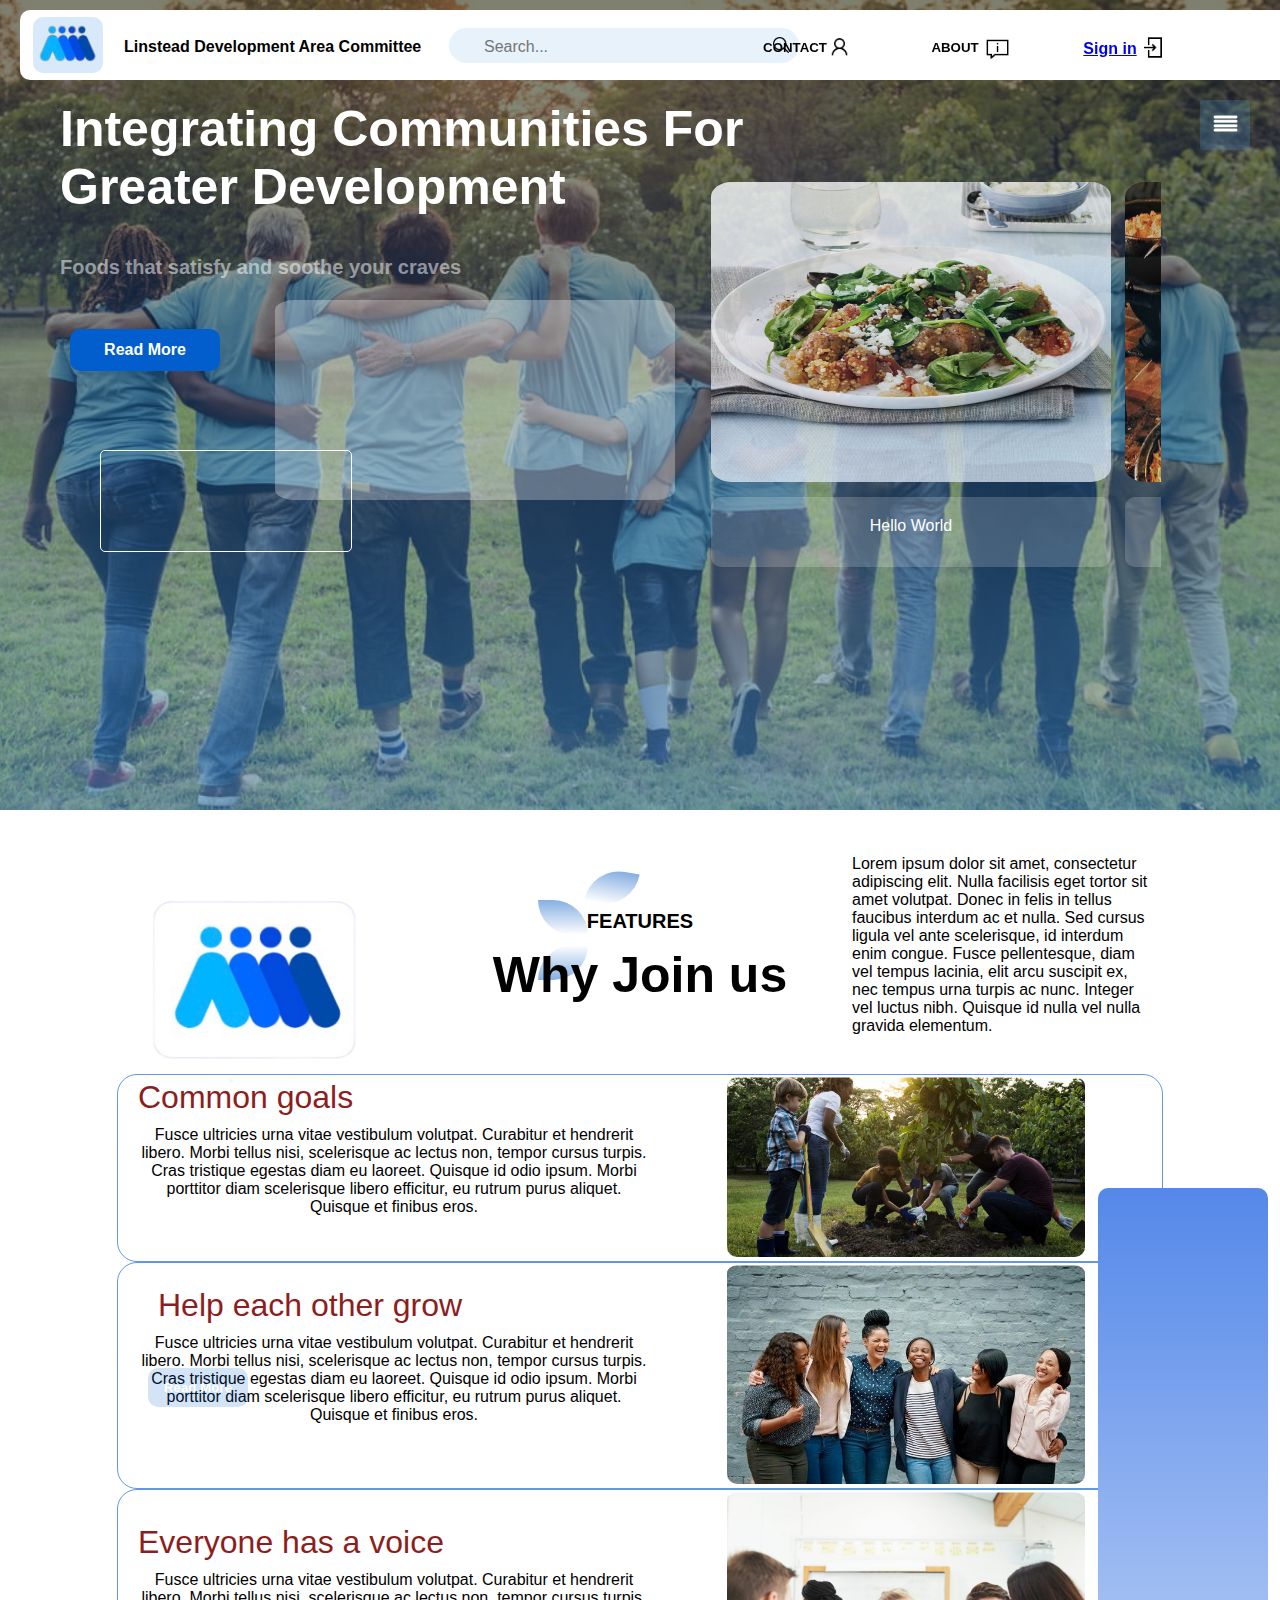
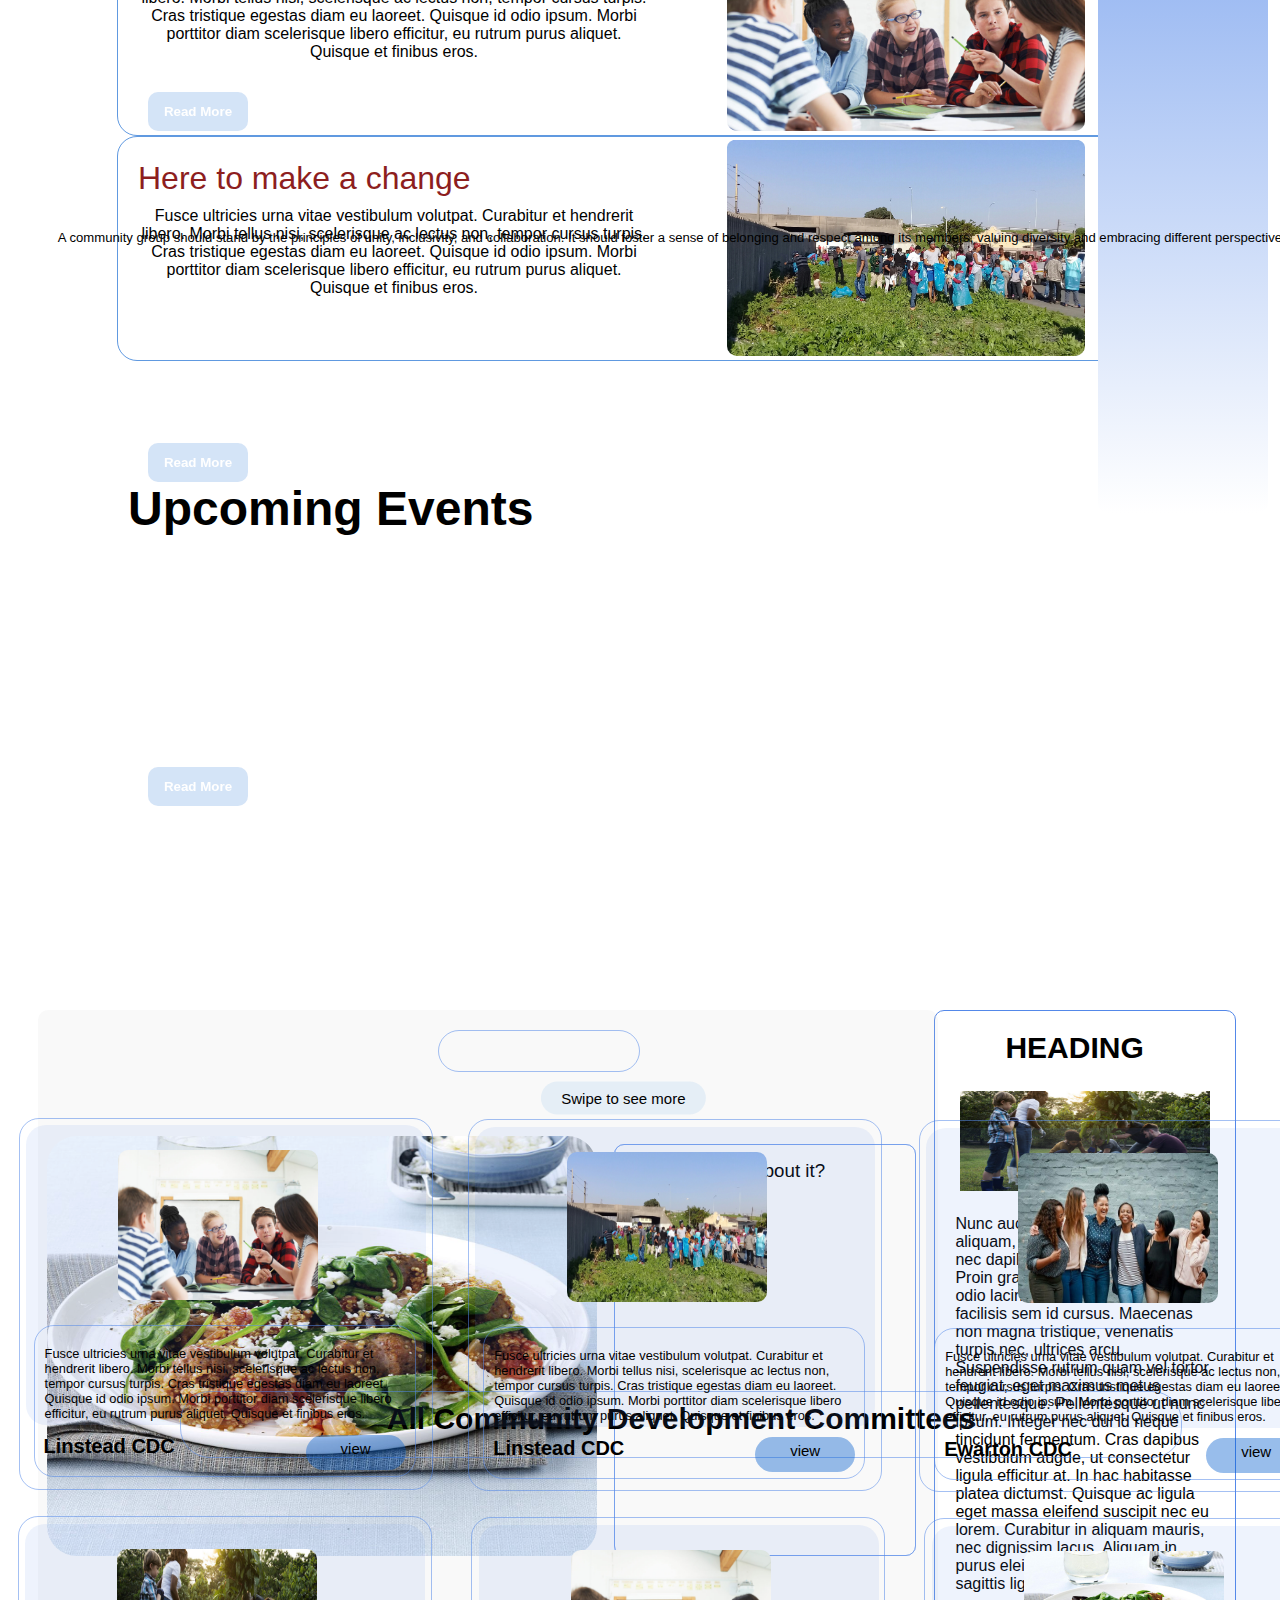
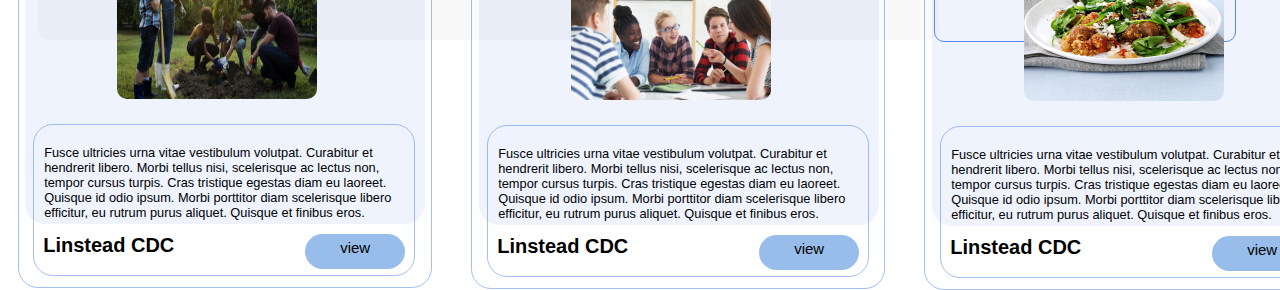
==== LDAC.html @ 2015dbd1 "Add files via upload" ====
<!DOCTYPE html>
<html>
<head>

    <title> Linstead Development Area Committee </title>
    <link rel = "stylesheet" href="LDAC.css">
    <meta name = "viewport" content="width = device-width, initial-scale=1">
    <link rel="stylesheet" href="styles.css">
    <link rel="icon" href="images/photo-output (10).PNG" type="image/png">

  
</head>

<!------------------------------------------------------->

<body>

    <section id ="banner">
        <div class = "banner-box">
            <div class="horizontal-scroll">
                <img src="images/exps138239_THHC2238742B09_20_7b_WEB.jpg" alt="Image 1">
                <img src="images/MexicanRoutes-Gastronomy-005.jpg" alt="Image 2">
                <img src="images/pie.jpg" alt="Image 3">
                <div class = "scroll-box"> <p>Hello World </p></div>
                <div class = "scroll-box1"> <p>Hello World </p></div>
                <div class = "scroll-box2"> <p>Hello World</p></div>
              </div>
              </div>
        <div class="taskbar"><p></p>
        <img src="images/photo-output (10).PNG" class="logo">

        <div class="search"><p>  
            <input type="text" id="search-bar" placeholder="Search...">
            <button type="submit" id="search-button">
            <img src="images/icons8-search-30.png" alt="search-icon">
            </button>
        </p>
        </div>
        
        <div class="logo-text"><p><b>Linstead Development Area Committee</b></p></div>

        <div id="top">
            <h5><b> CONTACT </b></h5>
            <img src="images/3.PNG" class="contact-icon">
        </div>
        <div id="top1">
            <h5><b> ABOUT </b></h5>
            <img src="images/1 (1).PNG" class="about-icon">
        </div>
        <div id="top2">
            <a href="#"><span></span><b>Sign in</b></a>
            <img src="images/2.PNG" class="Sign-in-icon">
        </div>
        </div>
        
        

        <div class="banner-text">
            <h4><b>Integrating Communities For Greater Development</b></h4>
            <!-----<h2><p> </p></h2>----(blue circle, just commenting in case I need it back)--->
            <h1>Foods that satisfy and soothe your craves</h1>
            <div class="banner-btn">
                <a href="#"><span></span><b>Read More</b></a>
            </div>
           
        </div>
        

    </section>

    <div class="banner-sqr"><p> </p></div>
    <div class="banner-sqr2"><p>  </p></div>
    
    <div id="SideNav">

        <nav>
            <ul>
                <li><a href="#"> HOME</a></li>
                <li><a href="#"> FEATURES</a></li>
                <li><a href="#"> SERVICES</a></li>
                <li><a href="#"> MEET US</a></li>
            </ul>
        </nav>
    </div>
    <div id = "menubtn">
        <img src="images/photo-output (3).PNG" id="menu">
    </div>


    <script>
        var menubtn=document.getElementById("menubtn")
        var SideNav=document.getElementById("SideNav")
        var menu=document.getElementById("menu")
        SideNav.style.right ="-250px";
    menubtn.onclick = function(){
        if(SideNav.style.right =="-250px"){
            SideNav.style.right = "0";
            menu.src="images/x1.PNG";
        }
        else{
            SideNav.style.right = "-250px";
            menu.src="images/photo-output (3).PNG";
        }
    }
    </script>

   <!-----scroll timer-->
    <script>
        const horizontalscroll = document.querySelector('.horizontal-scroll');

    function scrollHorizontally() {
     horizontalscroll.scrollLeft += horizontalscroll.offsetWidth;
    }

    setInterval(scrollHorizontally, 5000);
    </script>


     <!---features-->
     <section id ="feature">
        <div class="title-text">
        <p> FEATURES </p>
        <h1> Why Join us </h1>
        </div>
        <div class = "feature-box">
            <div class="features">
                <h1>Common goals</h1>
                <div class = "features-desc">
                    <div class = "feature-icon">
                        <i class="fa fa-shield" aria-hidden="true"></i>
                    </div>
                    <div class = "feature-text"></div>
                    <p>Fusce ultricies urna vitae vestibulum volutpat. Curabitur et hendrerit libero. Morbi tellus nisi, scelerisque ac lectus non, tempor cursus turpis. Cras tristique egestas diam eu laoreet. Quisque id odio ipsum. Morbi porttitor diam scelerisque libero efficitur, eu rutrum purus aliquet. Quisque et finibus eros.</p>
                    
                </div>
            </div>
            <div class="features-img">
                <img src="images/goals.PNG">
            </div>
            <div class="feature-btn">
                <a href="#"><b>Read More</b></a>
            </div>
        </div>
        

        <div class = "feature-box1">
            <div class="features1">
                <h1>Help each other grow</h1>
                <div class = "features-desc1">
                    <div class = "feature-icon1">
                        <i class="fa fa-shield1" aria-hidden="true"></i>
                    </div>
                    <div class = "feature-text"></div>
                    <p>Fusce ultricies urna vitae vestibulum volutpat. Curabitur et hendrerit libero. Morbi tellus nisi, scelerisque ac lectus non, tempor cursus turpis. Cras tristique egestas diam eu laoreet. Quisque id odio ipsum. Morbi porttitor diam scelerisque libero efficitur, eu rutrum purus aliquet. Quisque et finibus eros.</p>
                </div>
            </div>
            
            <div class="features-img1">
                <img src="images/grow.PNG">
            </div>
            <div class="feature-btn1">
                <a href="#"><b>Read More</b></a>
            </div>
        </div>

        <div class = "feature-box2">
            <div class="features2">
                <h1>Everyone has a voice</h1>
                <div class = "features-desc2">
                    <div class = "feature-icon2">
                        <i class="fa fa-shield2" aria-hidden="true"></i>
                    </div>
                    <div class = "feature-text2"></div>
                    <p>Fusce ultricies urna vitae vestibulum volutpat. Curabitur et hendrerit libero. Morbi tellus nisi, scelerisque ac lectus non, tempor cursus turpis. Cras tristique egestas diam eu laoreet. Quisque id odio ipsum. Morbi porttitor diam scelerisque libero efficitur, eu rutrum purus aliquet. Quisque et finibus eros.</p>
                </div>
            </div>
            
            <div class="features-img2">
                <img src="images/voice.PNG">
            </div>
            <div class="feature-btn2">
                <a href="#"><b>Read More</b></a>
            </div>
        </div>

        <div class = "feature-box3">
            <div class="features3">
                <h1>Here to make a change</h1>
                <div class = "features-desc3">
                    <div class = "feature-icon3">
                        <i class="fa fa-shield3" aria-hidden="true"></i>
                    </div>
                    <div class = "feature-text3"></div>
                    <p>Fusce ultricies urna vitae vestibulum volutpat. Curabitur et hendrerit libero. Morbi tellus nisi, scelerisque ac lectus non, tempor cursus turpis. Cras tristique egestas diam eu laoreet. Quisque id odio ipsum. Morbi porttitor diam scelerisque libero efficitur, eu rutrum purus aliquet. Quisque et finibus eros.</p>
                </div>
            </div>
            
            <div class="features-img3">
                <img src="images/change.PNG">
            </div>
            <div class="feature-btn3">
                <a href="#"><b>Read More</b></a>
            </div>
        </div>
        </section>

        <div class="line1"> <p>  </p>
            <img src="images/photo-output (9).PNG">
        </div>
        <div class="line2"> <p> Lorem ipsum dolor sit amet, consectetur adipiscing elit. Nulla facilisis eget tortor sit amet volutpat. Donec in felis in tellus faucibus interdum ac et nulla. Sed cursus ligula vel ante scelerisque, id interdum enim congue. Fusce pellentesque, diam vel tempus lacinia, elit arcu suscipit ex, nec tempus urna turpis ac nunc. Integer vel luctus nibh. Quisque id nulla vel nulla gravida elementum.  </p></div>
        <div class="square1"> <p>  </p></div>
        <div class="square2"> <p>  </p></div>


        <!-----red stroke-->
        <section id ="feature stroke">
            <div class="stroke">
                <p>  </p>
            </div>
        </section>

        <div class = "randomtext"><p><h6>A community group should stand by the principles of unity, inclusivity, and collaboration. It should foster a sense of belonging and respect among its members, valuing diversity and embracing different perspectives.</h6></p></div>

        <div class="upEvents"><p><b>Upcoming Events</b></p></div>

        <section id= "event">
            <div class = "Events-textbox">
                <b> HEADING </b>
                <img src="images/goals.PNG" alt="goals">
                <p> Nunc auctor, mauris ut cursus aliquam, risus odio eleifend tortor, nec dapibus lorem neque a dolor. Proin gravida mi elit, ac scelerisque odio lacinia nec. Phasellus efficitur facilisis sem id cursus. Maecenas non magna tristique, venenatis turpis nec, ultrices arcu. Suspendisse rutrum quam vel tortor feugiat, eget maximus metus pellentesque. Pellentesque ut nunc ipsum. Integer nec dui id neque tincidunt fermentum. Cras dapibus vestibulum augue, ut consectetur ligula efficitur at. In hac habitasse platea dictumst. Quisque ac ligula eget massa eleifend suscipit nec eu lorem. Curabitur in aliquam mauris, nec dignissim lacus. Aliquam in purus eleifend, ullamcorper velit id, sagittis ligula </p>
            </div>
        <div class = "Events-box">
            <div class="swipe">Swipe to see more</div>
            <div class = "oval"><p> </p></div>
            <div class="Events-horizontal-scroll">
                <img src="images/exps138239_THHC2238742B09_20_7b_WEB.jpg" alt="Image 1">
                <button class="overlay-button">Button</button>
                <button class="Jerk"><h3>LINSTEAD ACKEE AND JERK FESTIVAL</h3></button>
                <img src="images/MexicanRoutes-Gastronomy-005.jpg" alt="Image 2">
                <button class="overlay-button1">Button</button>
                <button class="Jerk1"><h3>LINSTEAD ACKEE AND JERK FESTIVAL</h3></button>
                <img src="images/pie.jpg" alt="Image 3">
                <button class="overlay-button2">Button</button>
                <button class="Jerk2"><h3>LINSTEAD ACKEE AND JERK FESTIVAL</h3></button>
                <div class = "Escroll-box"> <p> A community group should stand by the principles of unity, inclusivity, and collaboration. It should foster a sense of belonging and respect among its members, valuing diversity and embracing different perspectives. </p></div>
                <div class = "Escroll-box"> <h3> What about it? </h3></div>
                <div class = "Escroll-box1"> <p>Nunc auctor, mauris ut cursus aliquam, risus odio eleifend tortor, nec dapibus lorem neque a dolor. Proin gravida mi elit, ac scelerisque odio lacinia nec. Phasellus efficitur facilisis sem id cursus. Maecenas non magna tristique, venenatis turpis nec, ultrices arcu. Suspendisse rutrum quam vel tortor feugiat, eget maximus metus pellentesque. Pellentesque ut nunc ipsum. Integer nec dui id neque tincidunt fermentum. Cras dapibus vestibulum augue, ut consectetur ligula efficitur at. In hac habitasse platea dictumst. Quisque ac ligula eget massa eleifend suscipit nec eu lorem. Curabitur in aliquam mauris, nec dignissim lacus. Aliquam in purus eleifend, ullamcorper velit id, sagittis ligula </p></div>
                <div class = "Escroll-box1"> <h3> What about it? </h3></div>
                <div class = "Escroll-box2"> <p>Nunc auctor, mauris ut cursus aliquam, risus odio eleifend tortor, nec dapibus lorem neque a dolor. Proin gravida mi elit, ac scelerisque odio lacinia nec. Phasellus efficitur facilisis sem id cursus. Maecenas non magna tristique, venenatis turpis nec, ultrices arcu. Suspendisse rutrum quam vel tortor feugiat, eget maximus metus pellentesque. Pellentesque ut nunc ipsum. Integer nec dui id neque tincidunt fermentum. Cras dapibus vestibulum augue, ut consectetur ligula efficitur at. In hac habitasse platea dictumst. Quisque ac ligula eget massa eleifend suscipit nec eu lorem. Curabitur in aliquam mauris, nec dignissim lacus. Aliquam in purus eleifend, ullamcorper velit id, sagittis ligula</p></div>
                <div class = "Escroll-box2"> <h3> What about it? </h3></div>
                
               
              </div>
            </div>
            </section>

            <!-----scroll timer-->
    <script>
        const Eventhorizontalscroll = document.querySelector('.Events-horizontal-scroll');

    function scrollHorizontally() {
     Eventhorizontalscroll.scrollLeft += Eventhorizontalscroll.offsetWidth;
    }

    setInterval(scrollHorizontally, 10000);
    </script>


     <section id="CDCs">
        <div class = "cdc"><p><b>All Community Development Committees</b></p></div>
        <div class = "cdc1"><p></p>
            <div class = "cdc1sqr"><p>Fusce ultricies urna vitae vestibulum volutpat. Curabitur et hendrerit libero. Morbi tellus nisi, scelerisque ac lectus non, tempor cursus turpis. Cras tristique egestas diam eu laoreet. Quisque id odio ipsum. Morbi porttitor diam scelerisque libero efficitur, eu rutrum purus aliquet. Quisque et finibus eros.</p></div>
            <div class = "cdc1sqr2"><p> Linstead CDC</p></div>
            <div class = "cdc1sqr3"><p> view</p></div>
            <img src="images/voice.PNG">
        </div>
        <div class = "cdc11"><p></p>
        <div class = "cdc2"><p> </p>
            <div class = "cdc2sqr"><p>Fusce ultricies urna vitae vestibulum volutpat. Curabitur et hendrerit libero. Morbi tellus nisi, scelerisque ac lectus non, tempor cursus turpis. Cras tristique egestas diam eu laoreet. Quisque id odio ipsum. Morbi porttitor diam scelerisque libero efficitur, eu rutrum purus aliquet. Quisque et finibus eros.</p></div>
            <div class = "cdc2sqr2"><p> Linstead CDC</p></div>
            <div class = "cdc2sqr3"><p> view</p></div>
            <img src="images/change.PNG"></div>
        <div class = "cdc22"><p></p>
        <div class = "cdc3"><p> </p>
            <div class = "cdc3sqr"><p>Fusce ultricies urna vitae vestibulum volutpat. Curabitur et hendrerit libero. Morbi tellus nisi, scelerisque ac lectus non, tempor cursus turpis. Cras tristique egestas diam eu laoreet. Quisque id odio ipsum. Morbi porttitor diam scelerisque libero efficitur, eu rutrum purus aliquet. Quisque et finibus eros.</p></div>
            <div class = "cdc3sqr2"><p> Ewarton CDC</p></div>
            <div class = "cdc3sqr3"><p> view</p></div>
            <img src="images/grow.PNG"></div>
        <div class = "cdc33"><p></p>
        <div class = "cdc4"><p> </p>
            <div class = "cdc4sqr"><p>Fusce ultricies urna vitae vestibulum volutpat. Curabitur et hendrerit libero. Morbi tellus nisi, scelerisque ac lectus non, tempor cursus turpis. Cras tristique egestas diam eu laoreet. Quisque id odio ipsum. Morbi porttitor diam scelerisque libero efficitur, eu rutrum purus aliquet. Quisque et finibus eros.</p></div>
            <div class = "cdc4sqr2"><p> Linstead CDC</p></div>
            <div class = "cdc4sqr3"><p> view</p></div>
            <img src="images/goals.PNG"></div>
        <div class = "cdc44"><p></p>
        <div class = "cdc5"><p> </p>
            <div class = "cdc5sqr"><p>Fusce ultricies urna vitae vestibulum volutpat. Curabitur et hendrerit libero. Morbi tellus nisi, scelerisque ac lectus non, tempor cursus turpis. Cras tristique egestas diam eu laoreet. Quisque id odio ipsum. Morbi porttitor diam scelerisque libero efficitur, eu rutrum purus aliquet. Quisque et finibus eros.</p></div>
            <div class = "cdc5sqr2"><p> Linstead CDC</p></div>
            <div class = "cdc5sqr3"><p> view</p></div>
            <img src="images/voice.PNG"></div>
        <div class = "cdc55"><p></p>
        <div class = "cdc6"><p> </p>
            <div class = "cdc6sqr"><p>Fusce ultricies urna vitae vestibulum volutpat. Curabitur et hendrerit libero. Morbi tellus nisi, scelerisque ac lectus non, tempor cursus turpis. Cras tristique egestas diam eu laoreet. Quisque id odio ipsum. Morbi porttitor diam scelerisque libero efficitur, eu rutrum purus aliquet. Quisque et finibus eros.</p></div>
            <div class = "cdc6sqr2"><p> Linstead CDC</p></div>
            <div class = "cdc6sqr3"><p> view</p></div>
            <img src="images/exps138239_THHC2238742B09_20_7b_WEB.jpg"></div>
        <div class = "cdc66"><p></p>

     </section>
</body>
</html>
---- LDAC.css ----
*{
    margin: 0;
    padding: 0;
    font-family: 'Poppins', sans-serif;
}
#banner{
    background: linear-gradient(rgba(0,0,0,0.5),#3591ce7b),url(images/photo1.PNG);
    background-size: cover;
    background-position: center;
    height: 90vh;
}
.banner-box{
    width: 450px;
    height: 470px;
    top: 15%;
    right: 10%;
    position: absolute;
    border-radius: 10%;
}

.horizontal-scroll {
    overflow-x: auto;
    white-space: nowrap;
    width: 450px;
    height: 450px;
    top: 10%;
    left: 2%;
    position: absolute;
  }
  .horizontal-scroll::-webkit-scrollbar{
    display: none; /* For Chrome, Safari, and Opera */
  }
  
.horizontal-scroll img {
    display: inline-block;
    width: 400px; /* Adjust the width of the photos as needed */
    height: 300px;
    filter: grayscale(20%);
    opacity: 0.8; /* Adjust the value between 0 and 1 */
    border-radius: 5%;
    margin-right: 10px; /* Adjust the margin between photos as needed */
  }
  
.scroll-box{
    width: 400px;
    height: 70px;
    background-color: #ffffff2f;
    top:70%;
    left: 0%;
    position: absolute;
    border-radius: 10px;
}
.scroll-box p{
    color: #fff;
    text-align: center;
    padding-top: 5%;
}
.scroll-box1{
    width: 400px;
    height: 70px;
    background-color: #ffffff2f;
    top: 70%;
    left: 92%;
    position: absolute;
    border-radius: 10px;
}
.scroll-box1 p{
    color: #fff;
    text-align: center;
    padding-top: 5%;
}
.scroll-box2{
    width: 400px;
    height: 70px;
    background-color: #ffffff2f;
    top: 70%;
    left: 184%;
    position: absolute;
    border-radius: 10px;

}
.scroll-box2 p{
    color: #fff;
    text-align: center;
    padding-top: 5%;
}


.banner-text h4{
 font-size: 50px;
 text-align: left;
 color: #fff;
 padding-top: 100px;
 padding-right: 500px;
 padding-left: 60px;
 font-family: 'Fjalla One';
}
.banner-text h2{
    background-color: #357ace68;
    width: 200px;
    height: 150px;
    top: 10%;
    left: 35%;
    border-radius: 50%;
    position: fixed;
}
.banner-text h1{
  font-size: 20px;
  font-style: normal;
  color: hsla(0, 0%, 100%, 0.503);
  padding-right: 400px;
  padding-left: 60px;
  padding-top: 40px;
}
.banner-btn{
    padding-top: 50px ;
    padding-left: 60px;
}
.banner-btn a{
    width: 150px;
    text-decoration: none ;
    display: inline-block;
    margin: 0 10px;
    padding: 12px 0;
    color: #fff;
    position: relative;
    z-index: 1;
    transition: color o.5s;
    text-align: center;
    background-color: #025dcd;
    border-radius: 10px;
}
.banner-btn a span{
    width: 0;
    height: 100%;
    position: absolute;
    top:0;
    left: 0;
    background: #fff;
    z-index: -1;
    transition: 0.5s;
    border-radius: 10px;
}
.banner-btn a:hover span{
    width: 100%;
}
.banner-btn a:hover{
    color:#357ace ;
}
.banner-sqr p{
    width: 400px;
    height: 200px;
    background-color: #ffffff4c;
    top: 300px;
    position:absolute;
    left: 275px;
    border-radius: 5%;
}
.banner-sqr2 p{
    width: 250px;
    height: 100px;
    top: 450px;
    position:absolute;
    left: 100px;
    border-radius: 5px;
    background-color: #4ea0e400;
    border: 1px solid rgb(30, 26, 26);
    border-color: #fff;
}

.taskbar{
    width: 1300px;
    height: 70px;
    text-align: center;
    position: fixed;
    top: 0px;
    background-color: #ffffff;
    border-radius:10px;
    z-index: 3;
    left: 20px;
    top: 10px;
}
.logo{
    background-color:#4ea1e438;
    border-radius: 10px;
    width:70px;
    position: absolute;
    top:10%;
    left:1%;
}
.logo-text p{
    color: lack;
    position: absolute;
    top:40%;
    left:8%;
}
.search{
    background-color:#4ea0e422;
    border-radius: 30px;
    width:350px;
    height: 35px;
    position: absolute;
    top:25%;
    left:33%;
}

#search-bar {
    width: 80%;
    height: 100%;
    padding: 10px;
    border: none;
    outline: none;
    background: transparent;
    font-size: 16px;
  }
  #search-button {
    position: absolute;
    top: 0;
    right: 0;
    width: 40px;
    height: 100%;
    padding: 0;
    border: none;
    background: transparent;
    cursor: pointer;
  }
  #search-button img {

    display: block;
    position: absolute;
    padding-left: 30%;
    width: 20px;
    height: 20px;
    top: 20%;
  }
#top{
    width: 70px;
    height: 20px;
    text-align: center;
    position: fixed;
    right: 450px;
    top: 40px;
    color: black;
    border-radius: 3px;
    z-index: 3;
    cursor: pointer;
}
.contact-icon{
    position: fixed;
    right:428px;
    top: 35px;
    width: 25px;
    height: 25px;
}
#top1{
    width: 50px;
    height: 20px;
    text-align: center;
    position: fixed;
    right: 300px;
    top: 40px;
    color: black;
    border-radius: 3px;
    z-index: 3;
    cursor: pointer;
}
.about-icon{
    position: fixed;
    right:270px;
    top: 35px;
    width: 25px;
    height: 25px;
}
#top2{
    width: 80px;
    height: 25px;
    text-align: center;
    position: fixed;
    right: 130px;
    top: 40px;
    z-index: 3;
    cursor: pointer;
    color: black;
}
.Sign-in-icon{
    position: fixed;
    right:115px;
    top: 35px;
    width: 25px;
    height: 25px;
}
#SideNav{
    width: 120px;
    height: 100vh;
    position: fixed;
    right: -250px;
    top: 0;
    background: #357ace9a;
    z-index: 2;
    transition: 0.5s;
    text-align: left;
    border-radius: 10px;
}
nav ul{
    padding-top: 120px;
}

nav ul li{
    
    list-style: none;
    margin: 50px 20px;
    
}
nav ul li a{
    text-decoration: none;
    color: #fff;
    
}
#menubtn{
    width: 50px;
    height: 50px;
    background: #4ea1e438;
    text-align: center;
    position: fixed;
    right: 30px;
    top: 100px;
    border-radius: 3px;
    z-index: 3;
    cursor: pointer;
}
#menubtn img{
    width: 25px;
    margin-top: 15px;
}


/*--features--*/

.line1 img{
    width: 250px;
    height: 200px;
    position: absolute;
    left: 10%;
    top: 98%;
    border-radius: 10px;
}
.line2{
    width: 300px;
    height: 200px;
    position: absolute;
    right: 10%;
    top: 95%;
    border-radius: 10px;
}
.square1{
    width: 50px;
    height: 35px;
    position: absolute;
    left: 42%;
    top: 100%;
    border-top-left-radius: 35px;
    border-bottom-right-radius: 35px;
    content: '';
    background: linear-gradient(#357ace9a,#fff);
    z-index: -1;
    transform: rotate(10deg);
    transform: scaleX(-1);
}
.square2{
    width: 50px;
    height: 35px;
    position: absolute;
    left: 42%;
    top: 105%;
    border-top-right-radius: 35px;
    border-bottom-left-radius: 35px;
    content: '';
    background: linear-gradient(#357ace9a,#fff);
    z-index: -1;
    transform: rotate(10deg);
    transform: scaleY(-1);
}
#feature{
    width:100%;
    padding: 100px 0;
}
.title-text{
    text-align: center;
    padding-bottom: 70px;
}
.title-text p{
        margin: auto;
        font-size: 20px;
        color: black;
        font-weight: bold;
        position:relative;
        z-index: 1;
        display: inline-block;
}
.title-text p::after{
    content: '';
    width: 50px;
    height: 35px;
    background: linear-gradient(#357ace9a,#fff);
    position: absolute;
    top: -40px;
    left: 0;
    z-index: -1;
    transform: rotate(10deg);
    border-top-left-radius: 35px;
    border-bottom-right-radius: 35px;
}

.title-text h1{
    font-size: 50px;
    padding-top: 1%;
}
.feature-box{
    width: 80%;
    margin: auto;
    display: flex;
    flex-wrap: wrap;
    align-items: center;
    text-align: center;
    border: 1px solid black;
    border-color: #025dcda0;
    border-radius: 20px;
    padding-left: 20px;
}
.features{
    flex-basis: 50%;
}
.features-img{
    flex-basis: 50%;
    margin: auto;
}
.features-img img{
    width: 70%;
    border-radius: 10px;
    padding-top: 0.5%;
}
.features h1{
    text-align: left;
    margin-bottom: 10px;
    font-weight: 100;
    color:#8d1e1e;
}
.features-desc{
    display: flex;
    align-items: center;
    margin-bottom: 40px;
}
.feature-btn{
    position: absolute;
    padding-left: 00px;
    top: 152%;
}

.feature-btn a{
    width: 100px;
    text-decoration: none ;
    font-size: smaller;
    display: inline-block;
    margin: 0 10px;
    padding: 12px 0;
    color: #fff;
    position: relative;
    z-index: 1;
    transition: color o.5s;
    text-align: center;
    background-color: #025dcdac;
    opacity: 0.25;
    transition: opacity 1s ease;
    border-radius: 10px;
}
.feature-box:hover .feature-btn a {
    opacity: 1;
  }
.feature-btn1{
    position: absolute;
    padding-left: 00px;
    top: 188%;
}
.feature-btn1 a{
    width: 100px;
    text-decoration: none ;
    font-size: smaller;
    display: inline-block;
    margin: 0 10px;
    padding: 12px 0;
    color: #fff;
    position: relative;
    z-index: 1;
    transition: color o.5s;
    opacity: 0.25;
    transition: opacity 1s ease;
    text-align: center;
    background-color: #025dcdac;
    border-radius: 10px;
}
.feature-box1:hover .feature-btn1 a {
    opacity: 1;
  }
.feature-btn2{
    position: absolute;
    padding-left: 00px;
    top: 227%;
}

.feature-btn2 a{
    width: 100px;
    text-decoration: none ;
    font-size: smaller;
    display: inline-block;
    margin: 0 10px;
    padding: 12px 0;
    color: #fff;
    position: relative;
    z-index: 1;
    transition: color o.5s;
    text-align: center;
    opacity: 0.25;
    transition: opacity 1s ease;
    background-color: #025dcdac;
    border-radius: 10px;
}
.feature-box2:hover .feature-btn2 a {
    opacity: 1;
  }
.feature-btn3{
    position: absolute;
    padding-left: 00px;
    top: 263%;
}

.feature-btn3 a{
    width: 100px;
    text-decoration: none ;
    font-size: smaller;
    display: inline-block;
    margin: 0 10px;
    padding: 12px 0;
    color: #fff;
    position: relative;
    z-index: 1;
    transition: color o.5s;
    text-align: center;
    opacity: 0.25;
    transition: opacity 1s ease;
    background-color: #025dcdac;
    border-radius: 10px;
}
.feature-box3:hover .feature-btn3 a {
    opacity: 1;
  }

.feature-box1{
    width: 80%;
    margin: auto;
    display: flex;
    flex-wrap: wrap;
    align-items: center;
    text-align: center;
    border: 1px solid black;
    border-color: #025dcda0;
    border-radius: 20px;
    padding-left: 20px;
}
.features1{
    flex-basis: 50%;
}
.features-img1{
    flex-basis: 50%;
    margin: auto;
    top: 10%;
}
.features-img1 img{
    width: 70%;
    border-radius: 10px;
    padding-top: 0.5%;
}
.features1 h1{
    text-align: left;
    margin-bottom: 10px;
    padding-left: 20px;
    font-weight: 100;
    color:#8d1e1e;
}
.features-desc1{
    display: flex;
    align-items: center;
    margin-bottom: 40px;
}


.feature-box2{
    width: 80%;
    margin: auto;
    display: flex;
    flex-wrap: wrap;
    align-items: center;
    text-align: center;
    border: 1px solid black;
    border-color: #025dcda0;
    border-radius: 20px;
    padding-left: 20px;
}
.features2{
    flex-basis: 50%;
}
.features-img2{
    flex-basis: 50%;
    margin: auto;
}
.features-img2 img{
    width: 70%;
    border-radius: 10px;
    padding-top: 0.5%;
}
.features2 h1{
    text-align: left;
    margin-bottom: 10px;
    font-weight: 100;
    color:#8d1e1e;
}
.features-desc2{
    display: flex;
    align-items: center;
    margin-bottom: 40px;
}


.feature-box3{
    width: 80%;
    margin: auto;
    display: flex;
    flex-wrap: wrap;
    align-items: center;
    text-align: center;
    border: 1px solid black;
    border-color: #025dcda0;
    border-radius: 20px;
    padding-left: 20px;
}
.features3{
    flex-basis: 50%;
}
.features-img3{
    flex-basis: 50%;
    margin: auto;
}
.features-img3 img{
    width: 70%;
    border-radius: 10px;
    padding-top: 0.5%;
}
.features3 h1{
    text-align: left;
    margin-bottom: 10px;
    font-weight: 100;
    color:#8d1e1e;
}
.features-desc3{
    display: flex;
    align-items: center;
    margin-bottom: 40px;
}
/*-------stroke----*/

.stroke p{
width: 170px;
height: 925px;
left: 85.8%;
background: linear-gradient(#5488e9,#ffffff);
position: absolute;
top: 132%;
border-radius: 10px;
}

.randomtext h6{
    width: 1250px;
    height: 15px;
    left: 50px;
    top: 1830px;
    color: rgb(0, 0, 0);
    text-align: center ;
    border-radius: 30px;
    font-weight: lighter;
    position:absolute;
    font-size: 82%;

}

/* upcoming events */

.upEvents p{
left: 10%;
position: absolute;
font-size: 300%;
padding-top: 20px;
z-index: 2;
}

#event{
    background-size: cover;
    background-position: center;
    height: 90vh;
}

.Events-box{
    width: 900px;
    height: 630px;
    top: 290%;
    left: 3%;
    position: absolute;
    border-radius: 10px;
    background-color: #cecece21;

}

.Events-textbox{
    width: 300px;
    height: 630px;
    top: 290%;
    left: 73%;
    position: absolute;
    border-radius: 10px;
    border: 1px solid black;
    border-color: #5488e9;
}
.Events-textbox b{
    font-size: 30px;
    padding-left: 70px;
    top: 20px;
    position: absolute;
}
.Events-textbox p{
    padding-left: 20px;
    padding-top: 20px;
    padding-right: 20px;
    text-align: left;
}
.Events-textbox img{
    width: 250px;
    height: 100px;
    padding-top: 80px;
    padding-left: 25px;
    padding-right: 25px;
    border-radius: 10px;
    display: inline-block;
}

.swipe{
    position: absolute;
    top: 14%;
    left: 65%;
    transform: translate(-50%, -50%);
    padding: 8px 20px;
    color: black;
    font-size: 15px;
    border-radius: 20px; 
    background-color: #4ea0e41d; 
}
.Jerk {
    position: absolute;
    top: 10%;
    left: 165px;
    transform: translate(-50%, -50%);
    padding: 10px 30px;
    color: black;
    font-weight: bolder;
    font-size: 12px;
    opacity: 0;
    transition: opacity 1s ease;
    border-radius: 20px;
    background-color: #5488e988;
    border-color: 1px solid black;
    border-color: #4ea0e468;
  }
  
  .Events-horizontal-scroll:hover .Jerk {
    opacity: 1;
    background-color: #025dcd00;
  }
.overlay-button {
    position: absolute;
    top: 90%;
    left: 50%;
    transform: translate(-50%, -50%);
    padding: 10px 20px;
    background-color: #5488e9dc;
    color: #fff;
    font-size: 16px;
    border: none;
    cursor: pointer;
    opacity: 0;
    transition: opacity 1s ease;
    border-radius: 10px;
  }
  
  .Events-horizontal-scroll:hover .overlay-button {
    opacity: 1;
  }
  .overlay-button1 {
    position: absolute;
    top: 90%;
    left: 1350px;
    transform: translate(-50%, -50%);
    padding: 10px 20px;
    background-color: #5488e9dc;
    color: #fff;
    font-size: 16px;
    border: none;
    cursor: pointer;
    opacity: 0.05;
    transition: opacity 0.2s ease;
    border-radius: 10px;
  }
  
  .Events-horizontal-scroll:hover .overlay-button1 {
    opacity: 1;
  }

  .Jerk1 {
    position: absolute;
    top: 10%;
    left: 1080px;
    transform: translate(-50%, -50%);
    padding: 10px 30px;
    color: black;
    font-weight: bolder;
    font-size: 12px;
    opacity: 0;
    transition: opacity 1s ease;
    border-radius: 20px;
    background-color: #5488e988;
    border-color: 1px solid black;
    border-color: #4ea0e468;
  }
  
  .Events-horizontal-scroll:hover .Jerk1 {
    opacity: 1;
    background-color: #025dcd00;
  }
  .overlay-button2 {
    position: absolute;
    top: 90%;
    left: 2250px;
    transform: translate(-50%, -50%);
    padding: 10px 20px;
    background-color: #5488e9dc;
    color: #fff;
    font-size: 16px;
    border: none;
    cursor: pointer;
    opacity: 0.05;
    transition: opacity 0.2s ease;
    border-radius: 10px;
  }
  
  .Events-horizontal-scroll:hover .overlay-button2 {
    opacity: 1;
  }
  .Jerk2 {
    position: absolute;
    top: 10%;
    left: 1950px;
    transform: translate(-50%, -50%);
    padding: 10px 30px;
    color: black;
    font-weight: bolder;
    font-size: 12px;
    opacity: 0;
    transition: opacity 1s ease;
    border-radius: 20px;
    background-color: #5488e988;
    border-color: 1px solid black;
    border-color: #4ea0e468;
  }
  
  .Events-horizontal-scroll:hover .Jerk2 {
    opacity: 1;
    background-color: #025dcd00;
  }

.Events-horizontal-scroll {
    overflow-x: auto;
    white-space:nowrap;
    width: 885px;
    height: 420px;
    top: 20%;
    left: 1%;
    position: absolute;
  }
  .Events-horizontal-scroll::-webkit-scrollbar{
    display: none; 
  }
  
.Events-horizontal-scroll img {
    display: inline-block;
    width: 550px; 
    height: 420px;
    filter: grayscale(20%);
    border-radius: 30px;
    margin-right: 330px; 
  }

.Escroll-box{
    width: 300px;
    height: 410px;
    top:2%;
    left: 64%;
    position: absolute;
    border-radius: 10px;
    background-color: #4ea0e400;
    border: 1px solid black;
    border-color: #5488e988;
}
.Escroll-box h3{
    color: black;
    text-align: center;
    padding-top: 5%;
    font-weight: lighter;
}
.Escroll-box p{
    color: black;
    text-align: left;
    font-size: 90%;
    padding-top: 15%;
    opacity: 0;
    transition: opacity 1s ease;
    padding-left: 10px;
    white-space: normal;
} 
.Events-horizontal-scroll:hover .Escroll-box p{
    opacity: 1;
  }
.Escroll-box1{
    width: 300px;
    height: 410px;
    left: 164%;
    top: 2%;
    position: absolute;
    border-radius: 10px;
    background-color: #4ea0e400;
    border: 1px solid black;
    border-color: #5488e988;
}
.Escroll-box1 h3{
    color: black;
    text-align: center;
    padding-top: 5%;
    font-weight: lighter;
}
.Escroll-box1 p{
    color: black;
    text-align: left;
    font-size: 90%;
    padding-top: 15%;
    opacity: 0;
    transition: opacity 1s ease;
    padding-left: 10px;
    white-space: normal;
}
.Events-horizontal-scroll:hover .Escroll-box1 p{
    opacity: 1;
  }
.Escroll-box2{
     width: 300px;
    height: 410px;
    top:2%;
    left: 264%;
    position: absolute;
    border-radius: 10px;
    background-color: #4ea0e400;
    border: 1px solid black;
    border-color: #5488e988;
}
.Escroll-box2 h3{
    color: black;
    text-align: center;
    padding-top: 5%;
    font-weight: lighter;
}
.Escroll-box2 p{
    color: black;
    text-align: left;
    font-size: 90%;
    padding-top: 15%;
    opacity: 0;
    transition: opacity 1s ease;
    padding-left: 10px;
    white-space: normal;
}
.Events-horizontal-scroll:hover .Escroll-box2 p{
    opacity: 1;
  }
.oval p{
    border-radius: 30px;
    width:200px;
    height: 40px;
    position: absolute;
   font-size: larger;
   left: 400px;
   top: 20px;
   background-color: #4ea0e400;
   border: 1px solid black;
   border-color: #5488e988;
}

/***********CDC***************/


.cdc{
    width: 1000px;
    height: 55px;
    left: 180px;
    top: 120px;
    padding-top: 10px;
    position: relative;
    text-align: center;
    border-radius: 30px;
    font-size: 30px;
    border: 1px solid black;
    border-color: #5488e988;
}
.cdc1{
    width: 400px;
    height: 300px;
    background-color: #5488e91a;
    left: 2%;
    top: 2725px;
    position: absolute;
    border-radius: 20px;
}
.cdc1sqr p{
    width: 360px;
    height: 130px;
    left: 2%;
    top: 200px;
    position: absolute;
    border-radius: 20px;
    border: 1px solid black;
    border-color: #5488e988;
    padding-left: 10px;
    text-align: left;
    padding-top: 20px;
    font-size: 80%;
    padding-right: 10px;
}
.cdc1sqr2 p{
    width: 200px;
    height: 20px;
    left: 2%;
    top: 310px;
    position: absolute;
    border-radius: 20px;
    padding-left: 10px;
    text-align: left;
    font-size: 80%;
    padding-right: 10px;
    font-weight: bolder;
    font-size: 20px;
}
.cdc1sqr3 p{
    width: 80px;
    height: 30px;
    left: 70%;
    top: 310px;
    position: absolute;
    border-radius: 20px;
    padding-left: 10px;
    text-align: left;
    font-size: 80%;
    padding-right: 10px;
    padding-top: 5px;
    font-size: 15px;
    background-color: #025dcd68;
    cursor: pointer;
    text-align: center;
}
.cdc11{
    width: 412px;
    height: 370px;
    left: 1.5%;
    top: 2718px;
    position: absolute;
    border-radius: 20px;
    border: 1px solid black;
    border-color: #5488e988;
}
.cdc1 img{
    width: 200px;
    height: 150px;
    left: 23%;
    top: 25px;
    position: absolute;
    border-radius: 10px;
    opacity: 1;
}

.cdc2{
    width: 400px;
    height: 300px;
    background-color: #5488e91a;
    left: 455px;
    top: 8px;
    position: absolute;
    border-radius: 20px;
}
.cdc2sqr p{
    width: 360px;
    height: 130px;
    left: 2%;
    top: 200px;
    position: absolute;
    border-radius: 20px;
    border: 1px solid black;
    padding-left: 10px;
    text-align: left;
    padding-top: 20px;
    font-size: 80%;
    padding-right: 10px;
    border-color: #5488e988;
}
.cdc2sqr2 p{
    width: 200px;
    height: 20px;
    left: 2%;
    top: 310px;
    position: absolute;
    border-radius: 20px;
    padding-left: 10px;
    text-align: left;
    font-size: 80%;
    padding-right: 10px;
    font-weight: bolder;
    font-size: 20px;
}
.cdc2sqr3 {
    width: 80px;
    height: 30px;
    left: 70%;
    top: 310px;
    position: absolute;
    border-radius: 20px;
    padding-left: 10px;
    text-align: left;
    font-size: 80%;
    padding-right: 10px;
    padding-top: 5px;
    font-size: 15px;
    background-color: #025dcd68;
    cursor: pointer;
    text-align: center;
}
.cdc22{
    width: 412px;
    height: 370px;
    left: 448px;
    top: 0px;
    position: absolute;
    border-radius: 20px;
    border: 1px solid black;
    border-color: #5488e988;
}
.cdc2 img{
    width: 200px;
    height: 150px;
    left: 23%;
    top: 25px;
    position: absolute;
    border-radius: 10px;
    opacity: 1;
}
.cdc3{
    width: 400px;
    height: 300px;
    background-color: #5488e91a;
    left: 457px;
    top: 8px;
    position: absolute;
    border-radius: 20px;
}
.cdc3sqr p{
    width: 360px;
    height: 130px;
    left: 2%;
    top: 200px;
    position: absolute;
    border-radius: 20px;
    border: 1px solid black;
    padding-left: 10px;
    text-align: left;
    padding-top: 20px;
    font-size: 80%;
    padding-right: 10px;
    border-color: #5488e988;
}
.cdc3sqr2 p{
    width: 200px;
    height: 20px;
    left: 2%;
    top: 310px;
    position: absolute;
    border-radius: 20px;
    padding-left: 10px;
    text-align: left;
    font-size: 80%;
    padding-right: 10px;
    font-weight: bolder;
    font-size: 20px;
}
.cdc3sqr3 p{
    width: 80px;
    height: 30px;
    left: 70%;
    top: 310px;
    position: absolute;
    border-radius: 20px;
    padding-left: 10px;
    text-align: left;
    font-size: 80%;
    padding-right: 10px;
    padding-top: 5px;
    font-size: 15px;
    background-color: #025dcd68;
    cursor: pointer;
    text-align: center;
}
.cdc33{
    width: 412px;
    height: 370px;
    left: 450px;
    top: 0px;
    position: absolute;
    border-radius: 20px;
    border: 1px solid black;
    border-color: #5488e988;
}
.cdc3 img{
    width: 200px;
    height: 150px;
    left: 23%;
    top: 25px;
    position: absolute;
    border-radius: 10px;
    opacity: 1;
}
.cdc4{
    width: 400px;
    height: 300px;
    background-color: #5488e91a;
    right: 907px;
    top: 403px;
    position: absolute;
    border-radius: 20px;
}
.cdc4sqr p{
    width: 360px;
    height: 130px;
    left: 2%;
    top: 200px;
    position: absolute;
    border-radius: 20px;
    border: 1px solid black;
    padding-left: 10px;
    text-align: left;
    padding-top: 20px;
    padding-right: 10px;
    font-size: 80%;
    border-color: #5488e988;
}
.cdc4sqr2 p{
    width: 200px;
    height: 20px;
    left: 2%;
    top: 310px;
    position: absolute;
    border-radius: 20px;
    padding-left: 10px;
    text-align: left;
    font-size: 80%;
    padding-right: 10px;
    font-weight: bolder;
    font-size: 20px;
}
.cdc4sqr3 p{
    width: 80px;
    height: 30px;
    left: 70%;
    top: 310px;
    position: absolute;
    border-radius: 20px;
    padding-left: 10px;
    text-align: left;
    font-size: 80%;
    padding-right: 10px;
    padding-top: 5px;
    font-size: 15px;
    background-color: #025dcd68;
    cursor: pointer;
    text-align: center;
}
.cdc44{
    width: 412px;
    height: 370px;
    right: 900px;
    top: 395px;
    position: absolute;
    border-radius: 20px;
    border: 1px solid black;
    border-color: #5488e988;
}
.cdc4 img{
    width: 200px;
    height: 150px;
    left: 23%;
    top: 25px;
    position: absolute;
    border-radius: 10px;
    opacity: 1;
}
.cdc5{
    width: 400px;
    height: 300px;
    background-color: #5488e91a;
    left: 460px;
    top: 8px;
    position: absolute;
    border-radius: 20px;
}
.cdc5sqr p{
    width: 360px;
    height: 130px;
    left: 2%;
    top: 200px;
    position: absolute;
    border-radius: 20px;
    border: 1px solid black;
    padding-left: 10px;
    text-align: left;
    padding-top: 20px;
    font-size: 80%;
    padding-right: 10px;
    border-color: #5488e988;
}
.cdc5sqr2 p{
    width: 200px;
    height: 20px;
    left: 2%;
    top: 310px;
    position: absolute;
    border-radius: 20px;
    padding-left: 10px;
    text-align: left;
    font-size: 80%;
    padding-right: 10px;
    font-weight: bolder;
    font-size: 20px;
}
.cdc5sqr3 p{
    width: 80px;
    height: 30px;
    left: 70%;
    top: 310px;
    position: absolute;
    border-radius: 20px;
    padding-left: 10px;
    text-align: left;
    font-size: 80%;
    padding-right: 10px;
    padding-top: 5px;
    font-size: 15px;
    background-color: #025dcd68;
    cursor: pointer;
    text-align: center;
}
.cdc55{
    width: 412px;
    height: 370px;
    left: 452px;
    top: 0px;
    position: absolute;
    border-radius: 20px;
    border: 1px solid black;
    border-color: #5488e988;
}
.cdc5 img{
    width: 200px;
    height: 150px;
    left: 23%;
    top: 25px;
    position: absolute;
    border-radius: 10px;
    opacity: 1;
}
.cdc6{
    width: 400px;
    height: 300px;
    background-color: #5488e91a;
    left: 460px;
    top: 8px;
    position: absolute;
    border-radius: 20px;
}
.cdc6sqr p{
    width: 360px;
    height: 130px;
    left: 2%;
    top: 200px;
    position: absolute;
    border-radius: 20px;
    border: 1px solid black;
    padding-left: 10px;
    padding-right: 10px;
    text-align: left;
    padding-top: 20px;
    font-size: 80%;
    border-color: #5488e988;
}
.cdc6sqr2 p{
    width: 200px;
    height: 20px;
    left: 2%;
    top: 310px;
    position: absolute;
    border-radius: 20px;
    padding-left: 10px;
    text-align: left;
    font-size: 80%;
    padding-right: 10px;
    font-weight: bolder;
    font-size: 20px;
}
.cdc6sqr3 p{
    width: 80px;
    height: 30px;
    left: 70%;
    top: 310px;
    position: absolute;
    border-radius: 20px;
    padding-left: 10px;
    text-align: left;
    font-size: 80%;
    padding-right: 10px;
    padding-top: 5px;
    font-size: 15px;
    background-color: #025dcd68;
    cursor: pointer;
    text-align: center;
}
.cdc66{
    width: 412px;
    height: 370px;
    left: 452px;
    top: 0px;
    position: absolute;
    border-radius: 20px;
    border: 1px solid black;
    border-color: #5488e988;
}
.cdc6 img{
    width: 200px;
    height: 150px;
    left: 23%;
    top: 25px;
    position: absolute;
    border-radius: 10px;
    opacity: 1;
}



@media screen and  (max-width: 770px){
    .banner-text h4{
       font-size: 44px;
       padding-left: 20px;
      }
      .banner-text h2{
        display: none;
    }
      .banner-text h1{
        font-size: 20px;
        font-style:normal;
        padding-right: 350px;
        padding-left: 20px;
      }
    .banner-btn a{
       display: block;
       padding-left: 10px;
   }
   .banner-box{
    width: 210px;
    height: 400px;
    background-color: #025dcda0;
    top: 20%;
    right: 20%;
    position: absolute;
    border-radius: 5%;
   }
   .logo-text p{
    color: #fff;
    position: absolute;
    top:12%;
    left:2%;
    font-size: smaller;
}
   
.horizontal-scroll {
    overflow-x: auto;
    white-space: nowrap;
    width: 190px;
    height: 400px;
    top: 10%;
    left: 5%;
    position: absolute;
  }
  .horizontal-scroll::-webkit-scrollbar{
    display: none; /* For Chrome, Safari, and Opera */
  }
  
.horizontal-scroll img {
    display: inline-block;
    width: 150px; /* Adjust the width of the photos as needed */
    height: 150px;
    border-radius: 5%;
    margin-right: 10px; /* Adjust the margin between photos as needed */
  }
  
.scroll-box{
    width: 150px;
    height: 120px;
    background-color: #ffffff2f;
    top: 55%;
    left: 0%;
    position: absolute;
    border-radius: 5%;
}
.scroll-box p{
    color: #fff;
    text-align: center;
    padding-top: 5%;
}
.scroll-box1{
    width: 150px;
    height: 120px;
    background-color: #ffffff2f;
    top: 55%;
    left: 87%;
    position: absolute;
    border-radius:5%;
}
.scroll-box1 p{
    color: #fff;
    text-align: center;
    padding-top: 5%;
}
.scroll-box2{
    width: 150px;
    height: 120px;
    background-color: #ffffff2f;
    top: 55%;
    left: 175%;
    position: absolute;
    border-radius: 5%;
}
.scroll-box2 p{
    color: #fff;
    text-align: center;
    padding-top: 5%;
}
.banner-sqr p{
  display: none;
}
}





@media screen and  (max-width: 375px) {
    *{
        margin: 0;
        padding: 0;
        font-family: 'Poppins', sans-serif;
    }
    #banner{
        background: linear-gradient(rgba(0,0,0,0.5),#3591ce7b),url(images/photo1.PNG);
        background-size: cover;
        background-position: center;
        height: 90vh;
        width: 530px;
    }
    .banner-box{
        width: 250px;
        height: 270px;
        top: 50%;
        right: 20%;
        position: absolute;
        border-radius: 10%;
        left: 30px;
        background-color: #025dcd00;
    }
    
    .horizontal-scroll {
        overflow-x: auto;
        white-space: nowrap;
        width: 250px;
        height: 270px;
        top: 2%;
        left: 30%;
        position: absolute;
      }
      .horizontal-scroll::-webkit-scrollbar{
        display: none; /* For Chrome, Safari, and Opera */
      }
      
    .horizontal-scroll img {
        display: inline-block;
        width: 250px; /* Adjust the width of the photos as needed */
        height: 200px;
        filter: grayscale(20%);
        opacity: 0.8; /* Adjust the value between 0 and 1 */
        border-radius: 5%;
        margin-right: 10px; /* Adjust the margin between photos as needed */
      }
      
    .scroll-box{
        width: 250px;
        height: 40px;
        background-color: #ffffff2f;
        top:80%;
        left: 0%;
        position: absolute;
        border-radius: 10px;
    }
    .scroll-box p{
        color: #fff;
        text-align: center;
        padding-top: 5%;
    }
    .scroll-box1{
        width: 250px;
        height: 40px;
        background-color: #ffffff2f;
        top:80%;
        left: 105%;
        position: absolute;
        border-radius: 10px;
    }
    .scroll-box1 p{
        color: #fff;
        text-align: center;
        padding-top: 5%;
    }
    .scroll-box2{
        width: 250px;
        height: 40px;
        background-color: #ffffff2f;
        top: 80%;
        left: 212%;
        position: absolute;
        border-radius: 10px;
    }
    .scroll-box2 p{
        color: #fff;
        text-align: center;
        padding-top: 5%;
    }
    
    
    .banner-text h4{
     font-size: 30px;
     text-align: left;
     color: #fff;
     padding-top: 100px;
     padding-right: 500px;
     padding-left: 30px;
     font-family: 'Fjalla One';
    }
    .banner-text h2{
        background-color: #357ace68;
        width: 200px;
        height: 150px;
        top: 10%;
        left: 35%;
        border-radius: 50%;
        position: fixed;
    }
    .banner-text h1{
      font-size: 20px;
      font-style: normal;
      color: hsla(0, 0%, 100%, 0.503);
      padding-right: 100px;
      padding-left: 30px;
      padding-top: 20px;
    }
    .banner-btn{
        padding-top: 100px ;
        padding-left: 360px;
    }
    .banner-btn a{
        width: 150px;
        text-decoration: none ;
        display: inline-block;
        margin: 0 10px;
        padding: 12px 0;
        color: #fff;
        position: relative;
        z-index: 1;
        transition: color o.5s;
        text-align: center;
        background-color: #025dcd;
        border-radius: 10px;
    }
    .banner-btn a span{
        width: 0;
        height: 100%;
        position: absolute;
        top:0;
        left: 0;
        background: #fff;
        z-index: -1;
        transition: 0.5s;
        border-radius: 10px;
    }
    .banner-btn a:hover span{
        width: 100%;
    }
    .banner-btn a:hover{
        color:#357ace ;
    }
    .banner-sqr p{
        width: 400px;
        height: 200px;
        background-color: #ffffff4c;
        top: 300px;
        position:absolute;
        left: 275px;
        border-radius: 5%;
        display: none;
    }
    .banner-sqr2 p{
        width: 50px;
        height: 50px;
        top: 340px;
        position:absolute;
        left: 370px;
        border-radius: 5px;
        background-color: #4ea0e400;
        border: 1px solid rgb(30, 26, 26);
        border-color: #fff;
    }
    
    .taskbar{
        width: 510px;
        height: 50px;
        text-align: center;
        position: fixed;
        top: 0px;
        background-color: #ffffff;
        border-radius:10px;
        z-index: 3;
        left: 10px;
        top: 10px;
    }
    .logo{
        background-color:#4ea1e438;
        border-radius: 10px;
        width:40px;
        position: absolute;
        top:20%;
        left:1%;
    }
    .logo-text p{
        color: rgba(0, 0, 0, 0.592);
        position: absolute;
        top:30%;
        left:14%;
        width: 130px;
        font-size: 10px;
        text-align: left;
        font-weight: lighter;
    }
    .search{
        background-color:#4ea0e40e;
        border-radius: 30px;
        width:160px;
        height: 30px;
        position: absolute;
        top:20%;
        left:65%;
    }
    
    #search-bar {
        width: 80%;
        height: 100%;
        padding: 5px;
        border: none;
        outline: none;
        background: transparent;
        font-size: 16px;
      }
      #search-button {
        position: absolute;
        top: 0;
        right: 0;
        width: 40px;
        height: 100%;
        padding: 0;
        border: none;
        background: transparent;
        cursor: pointer;
      }
      #search-button img {
    
        display: block;
        position: absolute;
        padding-left: 30%;
        width: 15px;
        height: 15px;
        top: 20%;
      }
    #top{
        width: 70px;
        height: 20px;
        text-align: center;
        position: absolute;
        left: 0px;
        top: 60px;
        color: #ffffffb0;
        border-radius: 3px;
        z-index: 3;
        cursor: pointer;
    }
    .contact-icon{
        position: fixed;
        right:428px;
        top: 35px;
        width: 25px;
        height: 25px;
        display: none;
    }
    #top1{
        width: 50px;
        height: 20px;
        text-align: center;
        position: absolute;
        left: 80px;
        top: 60px;
        color: #ffffffb0;
        border-radius: 3px;
        z-index: 3;
        cursor: pointer;
    }
    .about-icon{
        position: fixed;
        right:270px;
        top: 35px;
        width: 25px;
        height: 25px;
        display: none;
        display: none;
    }
    #top2{
        width: 80px;
        height: 25px;
        text-align: center;
        position: absolute;
        left: 270px;
        top: 60px;
        z-index: 3;
        cursor: pointer;
        color: black;
    }
    .Sign-in-icon{
        position: fixed;
        right:115px;
        top: 35px;
        width: 25px;
        height: 25px;
        display: none;
    }
    #SideNav{
        width: 70px;
        height: 75vh;
        position: fixed;
        right: -250px;
        top: 5px;
        background: #357ace5e;
        z-index: 2;
        transition: 0.5s;
        text-align: left;
        border-radius: 10px;
    }
    nav ul{
        padding-top: 150px;
    }
    
    nav ul li{
        
        list-style: none;
        margin: 30px 10px;
        font-size: 10px;
    }
    nav ul li a{
        text-decoration: none;
        color: #fff;
        
    }
    #menubtn{
        width: 50px;
        height: 50px;
        background: #4ea1e438;
        text-align: center;
        position: fixed;
        left: 460px;
        top: 100px;
        border-radius: 3px;
        z-index: 3;
        cursor: pointer;
    }
    #menubtn img{
        width: 25px;
        margin-top: 15px;
    }   







    /*--features--*/
    
.line1 img{
    width: 120px;
    height: 100px;
    position: absolute;
    left: 0%;
    top: 95%;
    border-radius: 10px;
}
.line2{
    width: 210px;
    height: 200px;
    position: absolute;
    right: 10%;
    top: 95%;
    border-radius: 10px;
    font-size: 10px;
}
.square1{
    width: 40px;
    height: 25px;
    position: absolute;
    left: 45%;
    top: 114%;
    border-top-left-radius: 35px;
    border-bottom-right-radius: 35px;
    content: '';
    background: linear-gradient(#357ace9a,#fff);
    z-index: -1;
    transform: rotate(10deg);
    transform: scaleX(-1);
}
.square2{
    width: 40px;
    height: 25px;
    position: absolute;
    left: 45%;
    top: 118%;
    border-top-right-radius: 35px;
    border-bottom-left-radius: 35px;
    content: '';
    background: linear-gradient(#357ace9a,#fff);
    z-index: -1;
    transform: rotate(10deg);
    transform: scaleY(-1);
}
#feature{
    width:100%;
    padding: 100px 0;
}
.title-text{
    text-align: center;
    padding-bottom: 70px;
    padding-top:90px;
}
.title-text p{
        margin: auto;
        font-size: 20px;
        color: black;
        font-weight: bold;
        position:relative;
        z-index: 1;
        display: inline-block;
        left: 80px;
}
.title-text p::after{
    content: '';
    width: 40px;
    height: 25px;
    background: linear-gradient(#357ace9a,#fff);
    position: absolute;
    top: -25px;
    left: 0px;
    z-index: -1;
    transform: rotate(10deg);
    border-top-left-radius: 35px;
    border-bottom-right-radius: 35px;
}

.title-text h1{
    font-size: 40px;
    padding-top: 0%;
    padding-left: 120px;
}
.feature-box{
    width: 80%;
    margin: auto;
    display: flex;
    flex-wrap: wrap;
    align-items: center;
    text-align: center;
    border: 1px solid black;
    border-color: #025dcda0;
    border-radius: 20px;
    padding-left: 20px;
}
.features{
    flex-basis: 50%;
    padding-top:5%;
}
.features-img{
    flex-basis: 50%;
    margin: auto;
}
.features-img img{
    width: 70%;
    border-radius: 10px;
    padding-top: 0.5%;
}
.features h1{
    text-align: left;
    margin-bottom: 10px;
    font-weight: 100;
    color:#8d1e1e;
}
.features-desc{
    display: flex;
    align-items: center;
    margin-bottom: 40px;
    padding-top: 5%;
}
.feature-btn{
    position: absolute;
    left: 220px;
    top: 160%;
}

.feature-btn a{
    width: 100px;
    text-decoration: none ;
    font-size: smaller;
    display: inline-block;
    margin: 0 10px;
    padding: 12px 0;
    color: #fff;
    position: relative;
    z-index: 1;
    transition: color o.5s;
    text-align: center;
    background-color: #025dcdac;
    opacity: 0.25;
    transition: opacity 1s ease;
    border-radius: 10px;
}
.feature-box:hover .feature-btn a {
    opacity: 1;
  }
.feature-btn1{
    position: absolute;
    left: 221px;
    top: 212%;
}
.feature-btn1 a{
    width: 100px;
    text-decoration: none ;
    font-size: smaller;
    display: inline-block;
    margin: 0 10px;
    padding: 12px 0;
    color: #fff;
    position: relative;
    z-index: 1;
    transition: color o.5s;
    opacity: 0.25;
    transition: opacity 1s ease;
    text-align: center;
    background-color: #025dcdac;
    border-radius: 10px;
}
.feature-box1:hover .feature-btn1 a {
    opacity: 1;
  }
.feature-btn2{
    position: absolute;
    left: 220px;
    top: 261%;
}

.feature-btn2 a{
    width: 100px;
    text-decoration: none ;
    font-size: smaller;
    display: inline-block;
    margin: 0 10px;
    padding: 12px 0;
    color: #fff;
    position: relative;
    z-index: 1;
    transition: color o.5s;
    text-align: center;
    opacity: 0.25;
    transition: opacity 1s ease;
    background-color: #025dcdac;
    border-radius: 10px;
}
.feature-box2:hover .feature-btn2 a {
    opacity: 1;
  }
.feature-btn3{
    position: absolute;
    padding-left: 178px;
    top: 310%;
}

.feature-btn3 a{
    width: 100px;
    text-decoration: none ;
    font-size: smaller;
    display: inline-block;
    margin: 0 10px;
    padding: 12px 0;
    color: #fff;
    position: relative;
    z-index: 1;
    transition: color o.5s;
    text-align: center;
    opacity: 0.25;
    transition: opacity 1s ease;
    background-color: #025dcdac;
    border-radius: 10px;
}
.feature-box3:hover .feature-btn3 a {
    opacity: 1;
  }

.feature-box1{
    width: 80%;
    margin: auto;
    display: flex;
    flex-wrap: wrap;
    align-items: center;
    text-align: center;
    border: 1px solid black;
    border-color: #025dcda0;
    border-radius: 20px;
    padding-left: 20px;
    padding-top: 5%;
}
.features1{
    flex-basis: 50%;
}
.features-img1{
    flex-basis: 50%;
    margin: auto;
    top: 10%;
}
.features-img1 img{
    width: 70%;
    border-radius: 10px;
    padding-top: 0.5%;
}
.features1 h1{
    text-align: left;
    margin-bottom: 10px;
    padding-left: 20px;
    font-weight: 100;
    color:#8d1e1e;
}
.features-desc1{
    display: flex;
    align-items: center;
    margin-bottom: 40px;
}


.feature-box2{
    width: 80%;
    margin: auto;
    display: flex;
    flex-wrap: wrap;
    align-items: center;
    text-align: center;
    border: 1px solid black;
    border-color: #025dcda0;
    border-radius: 20px;
    padding-left: 20px;
    padding-top: 5%;
}
.features2{
    flex-basis: 50%;
}
.features-img2{
    flex-basis: 50%;
    margin: auto;
}
.features-img2 img{
    width: 70%;
    border-radius: 10px;
    padding-top: 0.5%;
}
.features2 h1{
    text-align: left;
    margin-bottom: 10px;
    font-weight: 100;
    color:#8d1e1e;
}
.features-desc2{
    display: flex;
    align-items: center;
    margin-bottom: 40px;
}


.feature-box3{
    width: 80%;
    margin: auto;
    display: flex;
    flex-wrap: wrap;
    align-items: center;
    text-align: center;
    border: 1px solid black;
    border-color: #025dcda0;
    border-radius: 20px;
    padding-left: 20px;
    padding-top: 5%;
}
.features3{
    flex-basis: 50%;
}
.features-img3{
    flex-basis: 50%;
    margin: auto;
}
.features-img3 img{
    width: 70%;
    border-radius: 10px;
    padding-top: 0.5%;
}
.features3 h1{
    text-align: left;
    margin-bottom: 10px;
    font-weight: 100;
    color:#8d1e1e;
}
.features-desc3{
    display: flex;
    align-items: center;
    margin-bottom: 40px;
}






/*-------stroke----*/

.stroke p{
    width: 170px;
    height: 925px;
    left: 85.8%;
    background: linear-gradient(#5488e9,#ffffff);
    position: absolute;
    top: 132%;
    border-radius: 10px;
    display: none;
    }
    
    .randomtext h6{
        width: 350px;
        height: 15px;
        left: 10px;
        top: 3180px;
        color: rgb(0, 0, 0);
        text-align: center ;
        border-radius: 30px;
        font-weight: lighter;
        position:absolute;
        font-size: 82%;
    
    }
    
    /* upcoming events */
    
    .upEvents p{
    left: 10%;
    position: absolute;
    font-size: 150%;
    top: 330%;
    z-index: 2;
    }
    
    #event{
        background-size: cover;
        background-position: center;
        height: 50vh;
    }
    
    .Events-box{
        width: 365px;
        height: 630px;
        top: 328%;
        left: 3%;
        position: absolute;
        border-radius: 10px;
        background-color: #cecece21;
        
    }
    
    .Events-textbox{
        width: 300px;
        height: 630px;
        top: 290%;
        left: 73%;
        position: absolute;
        border-radius: 10px;
        border: 1px solid black;
        border-color: #5488e9;
        display: none;
    }
    .Events-textbox b{
        font-size: 30px;
        padding-left: 70px;
        top: 20px;
        position: absolute;
    }
    .Events-textbox p{
        padding-left: 20px;
        padding-top: 20px;
        padding-right: 20px;
        text-align: left;
    }
    .Events-textbox img{
        width: 250px;
        height: 100px;
        padding-top: 80px;
        padding-left: 25px;
        padding-right: 25px;
        border-radius: 10px;
        display: inline-block;
    }
    
    .swipe{
        position: absolute;
        top: 15%;
        left: 280px;
        transform: translate(-50%, -50%);
        padding: 8px 20px;
        color: black;
        font-size: 15px;
        border-radius: 20px; 
        background-color: #4ea0e41d; 
        width: 130px;
    }
    .Jerk {
        position: absolute;
        top: 5%;
        left: 125px;
        transform: translate(-50%, -50%);
        padding: 5px 20px;
        color: black;
        font-weight: bolder;
        font-size: 9px;
        opacity: 0;
        transition: opacity 1s ease;
        border-radius: 20px;
        background-color: #5488e988;
        border-color: 1px solid black;
        border-color: #4ea0e468;
      }
      
      .Events-horizontal-scroll:hover .Jerk {
        opacity: 1;
        background-color: #025dcd00;
      }
    .overlay-button {
        position: absolute;
        top: 52%;
        left: 190px;
        transform: translate(-50%, -50%);
        padding: 10px 20px;
        background-color: #5488e9dc;
        color: #fff;
        font-size: 16px;
        border: none;
        cursor: pointer;
        opacity: 0;
        transition: opacity 1s ease;
        border-radius: 10px;
      }
      
      .Events-horizontal-scroll:hover .overlay-button {
        opacity: 1;
      }
      .overlay-button1 {
        position: absolute;
        top: 52%;
        left: 550px;
        transform: translate(-50%, -50%);
        padding: 10px 20px;
        background-color: #5488e9dc;
        color: #fff;
        font-size: 16px;
        border: none;
        cursor: pointer;
        opacity: 0.05;
        transition: opacity 0.2s ease;
        border-radius: 10px;
      }
      
      .Events-horizontal-scroll:hover .overlay-button1 {
        opacity: 1;
      }
    
      .Jerk1 {
        position: absolute;
        top: 5%;
        left: 480px;
        transform: translate(-50%, -50%);
        padding: 5px 20px;
        color: black;
        font-weight: bolder;
        font-size: 9px;
        opacity: 0;
        transition: opacity 1s ease;
        border-radius: 20px;
        background-color: #5488e988;
        border-color: 1px solid black;
        border-color: #4ea0e468;
      }
      
      .Events-horizontal-scroll:hover .Jerk1 {
        opacity: 1;
        background-color: #025dcd00;
      }
      .overlay-button2 {
        position: absolute;
        top: 52%;
        left: 900px;
        transform: translate(-50%, -50%);
        padding: 10px 20px;
        background-color: #5488e9dc;
        color: #fff;
        font-size: 16px;
        border: none;
        cursor: pointer;
        opacity: 0.05;
        transition: opacity 0.2s ease;
        border-radius: 10px;
      }
      
      .Events-horizontal-scroll:hover .overlay-button2 {
        opacity: 1;
      }
      .Jerk2 {
        position: absolute;
        top: 5%;
        left: 840px;
        transform: translate(-50%, -50%);
        padding: 5px 20px;
        color: black;
        font-weight: bolder;
        font-size: 9px;
        opacity: 0;
        transition: opacity 1s ease;
        border-radius: 20px;
        background-color: #5488e988;
        border-color: 1px solid black;
        border-color: #4ea0e468;
      }
      
      .Events-horizontal-scroll:hover .Jerk2 {
        opacity: 1;
        background-color: #025dcd00;
      }
    
    .Events-horizontal-scroll {
        overflow-x: auto;
        white-space:nowrap;
        width: 360px;
        height: 420px;
        top: 20%;
        left: 1%;
        position: absolute;
      }
      .Events-horizontal-scroll::-webkit-scrollbar{
        display: none; 
      }
      
    .Events-horizontal-scroll img {
        display: inline-block;
        width: 250px; 
        height: 250px;
        filter: grayscale(20%);
        border-radius: 10px;
        margin-right: 101px; 
      }
    
    .Escroll-box{
        width: 100px;
        height: 245px;
        top:0%;
        left: 70%;
        position: absolute;
        border-radius: 10px;
        background-color: #4ea0e400;
        border: 1px solid black;
        border-color: #5488e988;
    }
    .Escroll-box h3{
        color: black;
        text-align: center;
        padding-top: 5%;
        font-weight: bolder;
        font-size: 10px;
    }
    .Escroll-box p{
        color: black;
        text-align: left;
        font-size: 10px;
        padding-top: 15%;
        opacity: 0;
        transition: opacity 1s ease;
        padding-left: 10px;
        white-space: normal;
    } 
    .Events-horizontal-scroll:hover .Escroll-box p{
        opacity: 1;
      }
    .Escroll-box1{
        width: 100px;
        height: 246px;
        left: 168.5%;
        top: 0%;
        position: absolute;
        border-radius: 10px;
        background-color: #4ea0e400;
        border: 1px solid black;
        border-color: #5488e988;
    }
    .Escroll-box1 h3{
        color: black;
        text-align: center;
        padding-top: 5%;
        font-weight: bolder;
        font-size: 10px;
    }
    .Escroll-box1 p{
        color: black;
        text-align: left;
        font-size: 10px;
        padding-top: 15%;
        opacity: 0;
        transition: opacity 1s ease;
        padding-left: 10px;
        white-space: normal;
    }
    .Events-horizontal-scroll:hover .Escroll-box1 p{
        opacity: 1;
      }
    .Escroll-box2{
         width: 100px;
        height: 250px;
        top:0%;
        left: 268%;
        position: absolute;
        border-radius: 10px;
        background-color: #4ea0e400;
        border: 1px solid black;
        border-color: #5488e988;
    }
    .Escroll-box2 h3{
        color: black;
        text-align: center;
        padding-top: 5%;
        font-weight: bolder;
        font-size: 10px;
    }
    .Escroll-box2 p{
        color: black;
        text-align: left;
        font-size: 10px;
        padding-top: 15%;
        opacity: 0;
        transition: opacity 1s ease;
        padding-left: 10px;
        white-space: normal;
    }
    .Events-horizontal-scroll:hover .Escroll-box2 p{
        opacity: 1;
      }
    .oval p{
        border-radius: 30px;
        width:200px;
        height: 40px;
        position: absolute;
       font-size: larger;
       left: 100px;
       top: 30px;
       background-color: #4ea0e400;
       border: 1px solid black;
       border-color: #5488e988;
  
    }
    
    /***********CDC***************/
    
    
    .cdc{
        width: 1000px;
        height: 55px;
        left: 180px;
        top: 120px;
        padding-top: 10px;
        position: relative;
        text-align: center;
        border-radius: 30px;
        font-size: 30px;
        border: 1px solid black;
        border-color: #5488e988;
        display: none;
    }
    .cdc1{
        width: 400px;
        height: 300px;
        background-color: #5488e91a;
        left: 2%;
        top: 3400px;
        position: absolute;
        border-radius: 20px;
        display: none;
    }
    .cdc1sqr p{
        width: 360px;
        height: 130px;
        left: 2%;
        top: 200px;
        position: absolute;
        border-radius: 20px;
        border: 1px solid black;
        border-color: #5488e988;
        padding-left: 10px;
        text-align: left;
        padding-top: 20px;
        font-size: 80%;
        padding-right: 10px;
    }
    .cdc1sqr2 p{
        width: 200px;
        height: 20px;
        left: 2%;
        top: 310px;
        position: absolute;
        border-radius: 20px;
        padding-left: 10px;
        text-align: left;
        font-size: 80%;
        padding-right: 10px;
        font-weight: bolder;
        font-size: 20px;
    }
    .cdc1sqr3 p{
        width: 80px;
        height: 30px;
        left: 70%;
        top: 310px;
        position: absolute;
        border-radius: 20px;
        padding-left: 10px;
        text-align: left;
        font-size: 80%;
        padding-right: 10px;
        padding-top: 5px;
        font-size: 15px;
        background-color: #025dcd68;
        cursor: pointer;
        text-align: center;
    }
    .cdc11{
        width: 412px;
        height: 370px;
        left: 1.5%;
        top: 3400px;
        position: absolute;
        border-radius: 20px;
        border: 1px solid black;
        border-color: #5488e988;
        display: none;
    }
    .cdc1 img{
        width: 200px;
        height: 150px;
        left: 23%;
        top: 25px;
        position: absolute;
        border-radius: 10px;
        opacity: 1;
    }
    
    .cdc2{
        width: 400px;
        height: 300px;
        background-color: #5488e91a;
        left: 455px;
        top: 8px;
        position: absolute;
        border-radius: 20px;
        display: none;
    }
    .cdc2sqr p{
        width: 360px;
        height: 130px;
        left: 2%;
        top: 200px;
        position: absolute;
        border-radius: 20px;
        border: 1px solid black;
        padding-left: 10px;
        text-align: left;
        padding-top: 20px;
        font-size: 80%;
        padding-right: 10px;
        border-color: #5488e988;
    }
    .cdc2sqr2 p{
        width: 200px;
        height: 20px;
        left: 2%;
        top: 310px;
        position: absolute;
        border-radius: 20px;
        padding-left: 10px;
        text-align: left;
        font-size: 80%;
        padding-right: 10px;
        font-weight: bolder;
        font-size: 20px;
    }
    .cdc2sqr3 {
        width: 80px;
        height: 30px;
        left: 70%;
        top: 310px;
        position: absolute;
        border-radius: 20px;
        padding-left: 10px;
        text-align: left;
        font-size: 80%;
        padding-right: 10px;
        padding-top: 5px;
        font-size: 15px;
        background-color: #025dcd68;
        cursor: pointer;
        text-align: center;
    }
    .cdc22{
        width: 412px;
        height: 370px;
        left: 448px;
        top: 0px;
        position: absolute;
        border-radius: 20px;
        border: 1px solid black;
        border-color: #5488e988;
        display: none;
    }
    .cdc2 img{
        width: 200px;
        height: 150px;
        left: 23%;
        top: 25px;
        position: absolute;
        border-radius: 10px;
        opacity: 1;
    }
    .cdc3{
        width: 400px;
        height: 300px;
        background-color: #5488e91a;
        left: 457px;
        top: 8px;
        position: absolute;
        border-radius: 20px;
        display: none;
    }
    .cdc3sqr p{
        width: 360px;
        height: 130px;
        left: 2%;
        top: 200px;
        position: absolute;
        border-radius: 20px;
        border: 1px solid black;
        padding-left: 10px;
        text-align: left;
        padding-top: 20px;
        font-size: 80%;
        padding-right: 10px;
        border-color: #5488e988;
    }
    .cdc3sqr2 p{
        width: 200px;
        height: 20px;
        left: 2%;
        top: 310px;
        position: absolute;
        border-radius: 20px;
        padding-left: 10px;
        text-align: left;
        font-size: 80%;
        padding-right: 10px;
        font-weight: bolder;
        font-size: 20px;
    }
    .cdc3sqr3 p{
        width: 80px;
        height: 30px;
        left: 70%;
        top: 310px;
        position: absolute;
        border-radius: 20px;
        padding-left: 10px;
        text-align: left;
        font-size: 80%;
        padding-right: 10px;
        padding-top: 5px;
        font-size: 15px;
        background-color: #025dcd68;
        cursor: pointer;
        text-align: center;
    }
    .cdc33{
        width: 412px;
        height: 370px;
        left: 450px;
        top: 0px;
        position: absolute;
        border-radius: 20px;
        border: 1px solid black;
        border-color: #5488e988;
        display: none;
    }
    .cdc3 img{
        width: 200px;
        height: 150px;
        left: 23%;
        top: 25px;
        position: absolute;
        border-radius: 10px;
        opacity: 1;
    }
    .cdc4{
        width: 400px;
        height: 300px;
        background-color: #5488e91a;
        right: 907px;
        top: 403px;
        position: absolute;
        border-radius: 20px;
        display: none;
    }
    .cdc4sqr p{
        width: 360px;
        height: 130px;
        left: 2%;
        top: 200px;
        position: absolute;
        border-radius: 20px;
        border: 1px solid black;
        padding-left: 10px;
        text-align: left;
        padding-top: 20px;
        padding-right: 10px;
        font-size: 80%;
        border-color: #5488e988;
    }
    .cdc4sqr2 p{
        width: 200px;
        height: 20px;
        left: 2%;
        top: 310px;
        position: absolute;
        border-radius: 20px;
        padding-left: 10px;
        text-align: left;
        font-size: 80%;
        padding-right: 10px;
        font-weight: bolder;
        font-size: 20px;
    }
    .cdc4sqr3 p{
        width: 80px;
        height: 30px;
        left: 70%;
        top: 310px;
        position: absolute;
        border-radius: 20px;
        padding-left: 10px;
        text-align: left;
        font-size: 80%;
        padding-right: 10px;
        padding-top: 5px;
        font-size: 15px;
        background-color: #025dcd68;
        cursor: pointer;
        text-align: center;
    }
    .cdc44{
        width: 412px;
        height: 370px;
        right: 900px;
        top: 395px;
        position: absolute;
        border-radius: 20px;
        border: 1px solid black;
        border-color: #5488e988;
        display: none;
    }
    .cdc4 img{
        width: 200px;
        height: 150px;
        left: 23%;
        top: 25px;
        position: absolute;
        border-radius: 10px;
        opacity: 1;
    }
    .cdc5{
        width: 400px;
        height: 300px;
        background-color: #5488e91a;
        left: 460px;
        top: 8px;
        position: absolute;
        border-radius: 20px;
        display: none;
    }
    .cdc5sqr p{
        width: 360px;
        height: 130px;
        left: 2%;
        top: 200px;
        position: absolute;
        border-radius: 20px;
        border: 1px solid black;
        padding-left: 10px;
        text-align: left;
        padding-top: 20px;
        font-size: 80%;
        padding-right: 10px;
        border-color: #5488e988;
    }
    .cdc5sqr2 p{
        width: 200px;
        height: 20px;
        left: 2%;
        top: 310px;
        position: absolute;
        border-radius: 20px;
        padding-left: 10px;
        text-align: left;
        font-size: 80%;
        padding-right: 10px;
        font-weight: bolder;
        font-size: 20px;
    }
    .cdc5sqr3 p{
        width: 80px;
        height: 30px;
        left: 70%;
        top: 310px;
        position: absolute;
        border-radius: 20px;
        padding-left: 10px;
        text-align: left;
        font-size: 80%;
        padding-right: 10px;
        padding-top: 5px;
        font-size: 15px;
        background-color: #025dcd68;
        cursor: pointer;
        text-align: center;
    }
    .cdc55{
        width: 412px;
        height: 370px;
        left: 452px;
        top: 0px;
        position: absolute;
        border-radius: 20px;
        border: 1px solid black;
        border-color: #5488e988;
        display: none;
    }
    .cdc5 img{
        width: 200px;
        height: 150px;
        left: 23%;
        top: 25px;
        position: absolute;
        border-radius: 10px;
        opacity: 1;
    }
    .cdc6{
        width: 400px;
        height: 300px;
        background-color: #5488e91a;
        left: 460px;
        top: 8px;
        position: absolute;
        border-radius: 20px;
        display: none;
    }
    .cdc6sqr p{
        width: 360px;
        height: 130px;
        left: 2%;
        top: 200px;
        position: absolute;
        border-radius: 20px;
        border: 1px solid black;
        padding-left: 10px;
        padding-right: 10px;
        text-align: left;
        padding-top: 20px;
        font-size: 80%;
        border-color: #5488e988;
    }
    .cdc6sqr2 p{
        width: 200px;
        height: 20px;
        left: 2%;
        top: 310px;
        position: absolute;
        border-radius: 20px;
        padding-left: 10px;
        text-align: left;
        font-size: 80%;
        padding-right: 10px;
        font-weight: bolder;
        font-size: 20px;
    }
    .cdc6sqr3 p{
        width: 80px;
        height: 30px;
        left: 70%;
        top: 310px;
        position: absolute;
        border-radius: 20px;
        padding-left: 10px;
        text-align: left;
        font-size: 80%;
        padding-right: 10px;
        padding-top: 5px;
        font-size: 15px;
        background-color: #025dcd68;
        cursor: pointer;
        text-align: center;
    }
    .cdc66{
        width: 412px;
        height: 370px;
        left: 452px;
        top: 0px;
        position: absolute;
        border-radius: 20px;
        border: 1px solid black;
        border-color: #5488e988;
        display: none;
    }
    .cdc6 img{
        width: 200px;
        height: 150px;
        left: 23%;
        top: 25px;
        position: absolute;
        border-radius: 10px;
        opacity: 1;
    }
}
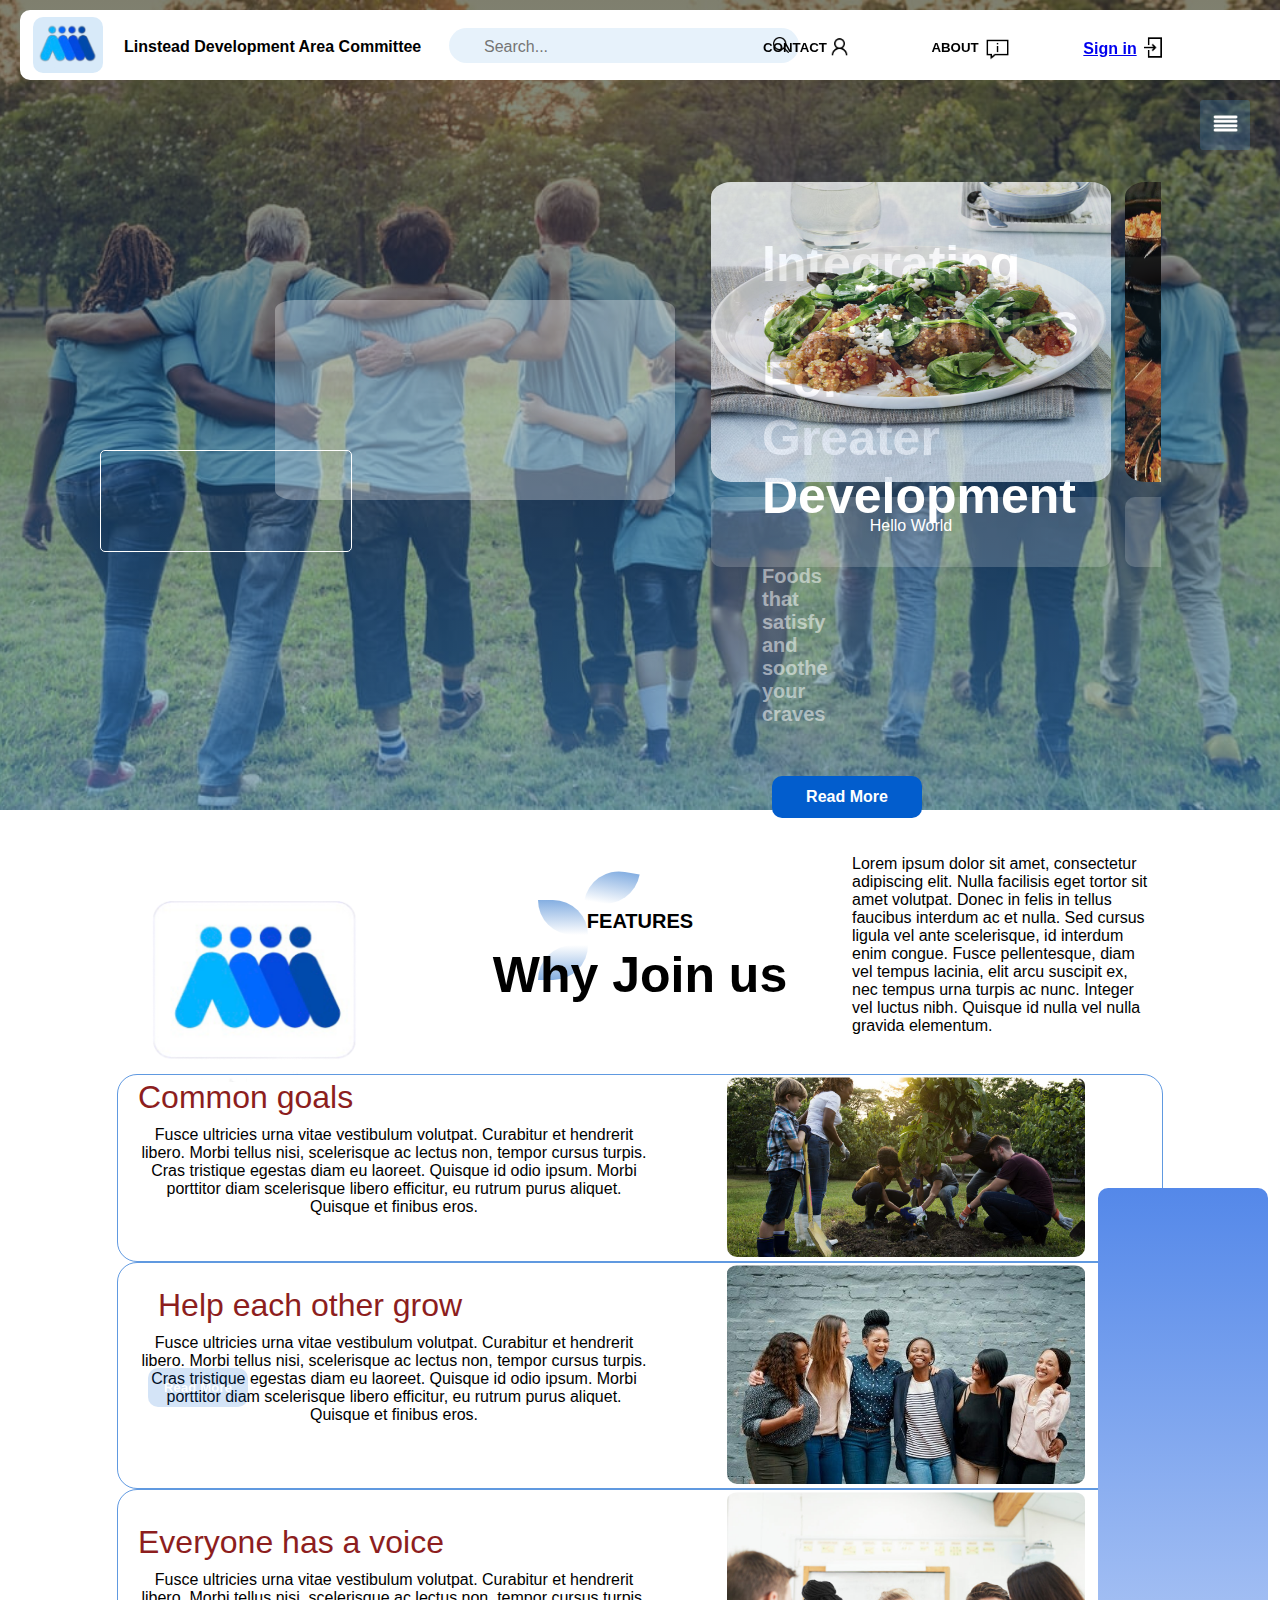
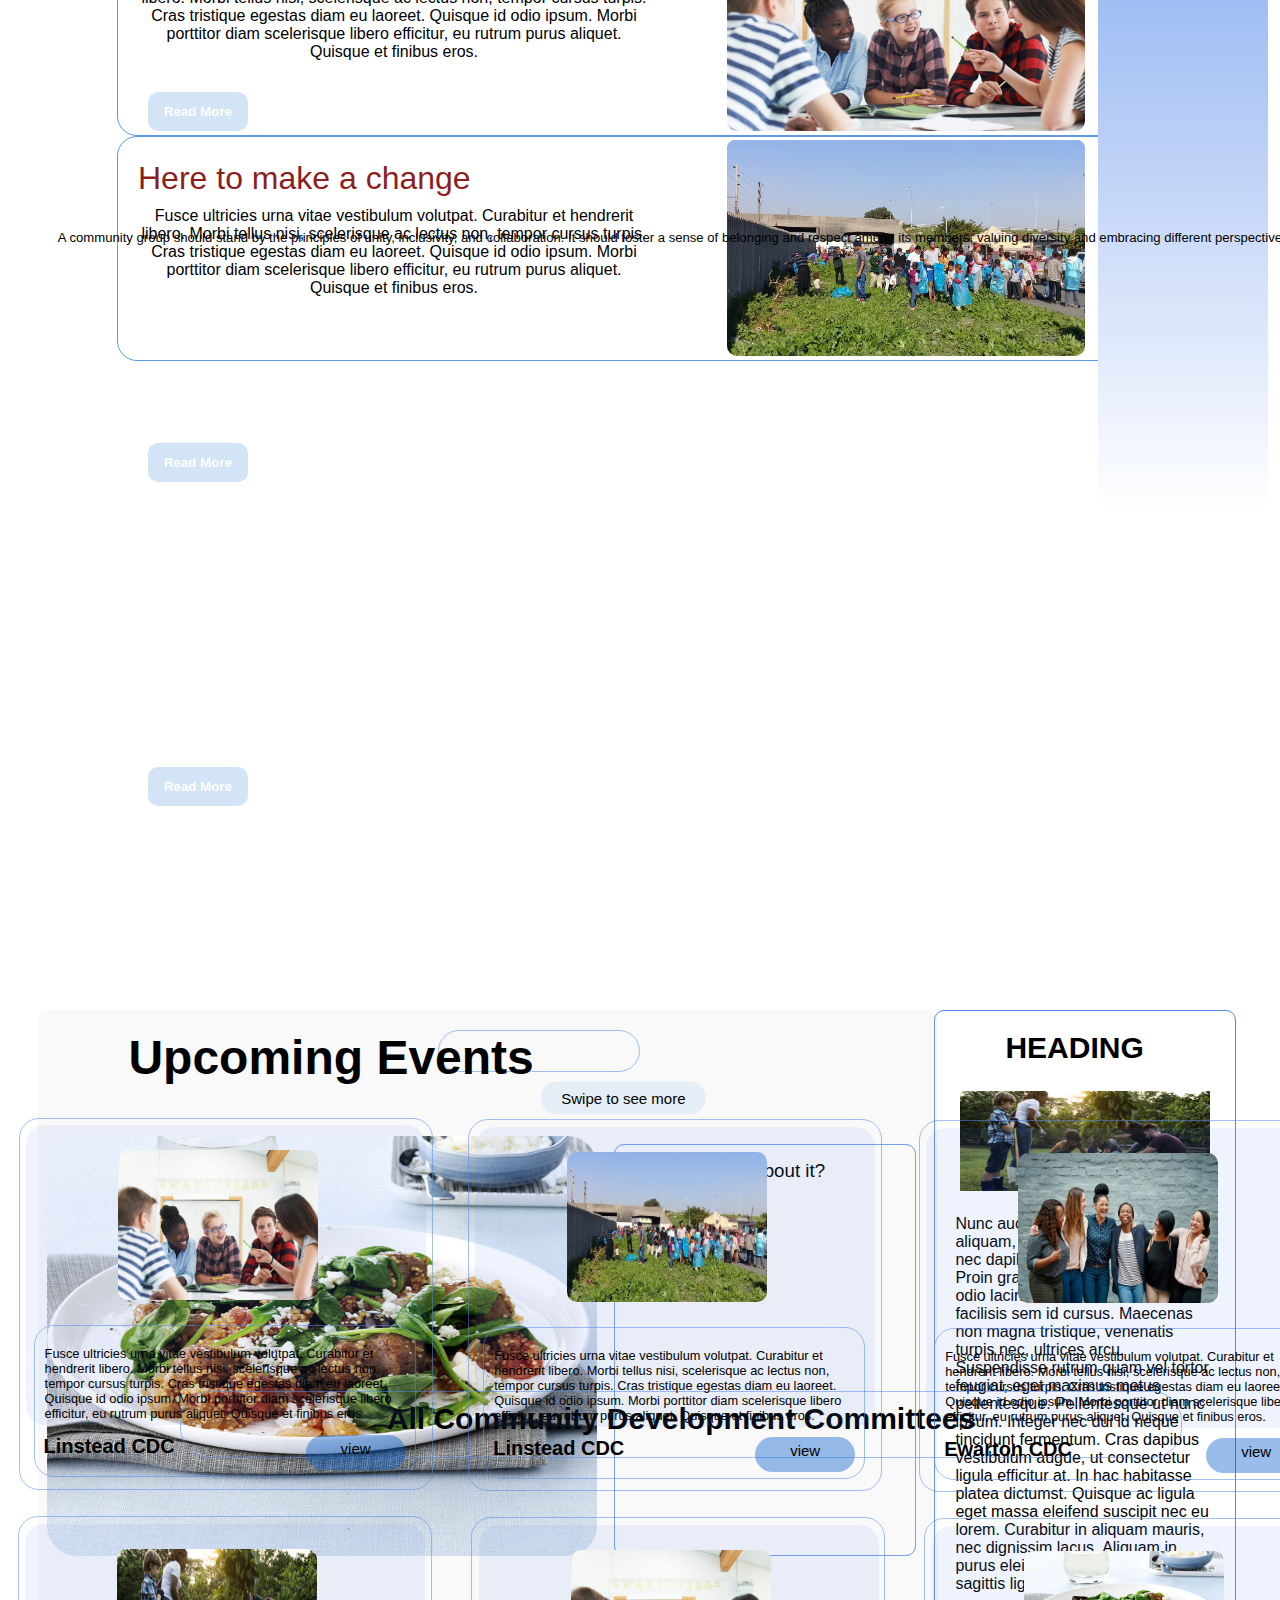
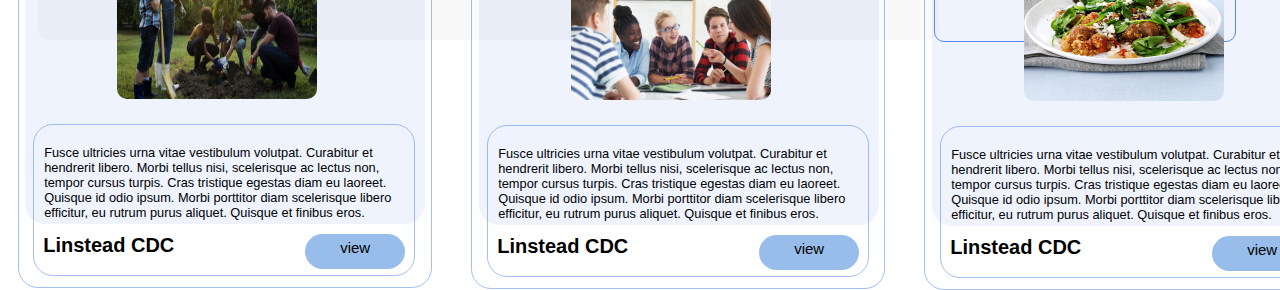
==== commit 4144a5f0: "Add files via upload" ====
--- a/LDAC.html
+++ b/LDAC.html
@@ -17,6 +17,9 @@
 
     <section id ="banner">
         <div class = "banner-box">
+                <h4><b>Integrating Communities For Greater Development</b></h4>
+                <!-----<h2><p> </p></h2>----(blue circle, just commenting in case I need it back)--->
+                <h1>Foods that satisfy and soothe your craves</h1>
             <div class="horizontal-scroll">
                 <img src="images/exps138239_THHC2238742B09_20_7b_WEB.jpg" alt="Image 1">
                 <img src="images/MexicanRoutes-Gastronomy-005.jpg" alt="Image 2">
@@ -25,6 +28,9 @@
                 <div class = "scroll-box1"> <p>Hello World </p></div>
                 <div class = "scroll-box2"> <p>Hello World</p></div>
               </div>
+              <div class="banner-btn">
+                <a href="#"><span></span><b>Read More</b></a>
+            </div>
               </div>
         <div class="taskbar"><p></p>
         <img src="images/photo-output (10).PNG" class="logo">
@@ -54,22 +60,11 @@
         </div>
         
         
-
-        <div class="banner-text">
-            <h4><b>Integrating Communities For Greater Development</b></h4>
-            <!-----<h2><p> </p></h2>----(blue circle, just commenting in case I need it back)--->
-            <h1>Foods that satisfy and soothe your craves</h1>
-            <div class="banner-btn">
-                <a href="#"><span></span><b>Read More</b></a>
-            </div>
-           
-        </div>
-        
-
-    </section>
-
     <div class="banner-sqr"><p> </p></div>
     <div class="banner-sqr2"><p>  </p></div>
+    </section>
+
+
     
     <div id="SideNav">
 
@@ -202,15 +197,12 @@
                 <a href="#"><b>Read More</b></a>
             </div>
         </div>
-        </section>
-
         <div class="line1"> <p>  </p>
             <img src="images/photo-output (9).PNG">
         </div>
         <div class="line2"> <p> Lorem ipsum dolor sit amet, consectetur adipiscing elit. Nulla facilisis eget tortor sit amet volutpat. Donec in felis in tellus faucibus interdum ac et nulla. Sed cursus ligula vel ante scelerisque, id interdum enim congue. Fusce pellentesque, diam vel tempus lacinia, elit arcu suscipit ex, nec tempus urna turpis ac nunc. Integer vel luctus nibh. Quisque id nulla vel nulla gravida elementum.  </p></div>
         <div class="square1"> <p>  </p></div>
         <div class="square2"> <p>  </p></div>
-
 
         <!-----red stroke-->
         <section id ="feature stroke">
@@ -220,10 +212,14 @@
         </section>
 
         <div class = "randomtext"><p><h6>A community group should stand by the principles of unity, inclusivity, and collaboration. It should foster a sense of belonging and respect among its members, valuing diversity and embracing different perspectives.</h6></p></div>
-
-        <div class="upEvents"><p><b>Upcoming Events</b></p></div>
-
+        </section>
+
+
+
+
+      
         <section id= "event">
+              
             <div class = "Events-textbox">
                 <b> HEADING </b>
                 <img src="images/goals.PNG" alt="goals">
@@ -231,6 +227,7 @@
             </div>
         <div class = "Events-box">
             <div class="swipe">Swipe to see more</div>
+            <div class="upEvents"><p><b>Upcoming Events</b></p></div>
             <div class = "oval"><p> </p></div>
             <div class="Events-horizontal-scroll">
                 <img src="images/exps138239_THHC2238742B09_20_7b_WEB.jpg" alt="Image 1">
@@ -252,10 +249,8 @@
                
               </div>
             </div>
-            </section>
-
-            <!-----scroll timer-->
-    <script>
+
+                <script>
         const Eventhorizontalscroll = document.querySelector('.Events-horizontal-scroll');
 
     function scrollHorizontally() {
@@ -264,6 +259,10 @@
 
     setInterval(scrollHorizontally, 10000);
     </script>
+            </section>
+
+            <!-----scroll timer-->
+
 
 
      <section id="CDCs">
--- a/LDAC.css
+++ b/LDAC.css
@@ -86,7 +86,7 @@
 }
 
 
-.banner-text h4{
+.banner-box h4{
  font-size: 50px;
  text-align: left;
  color: #fff;
@@ -95,7 +95,7 @@
  padding-left: 60px;
  font-family: 'Fjalla One';
 }
-.banner-text h2{
+.banner-box h2{
     background-color: #357ace68;
     width: 200px;
     height: 150px;
@@ -104,7 +104,7 @@
     border-radius: 50%;
     position: fixed;
 }
-.banner-text h1{
+.banner-box h1{
   font-size: 20px;
   font-style: normal;
   color: hsla(0, 0%, 100%, 0.503);
@@ -1472,1634 +1472,208 @@
 
 
 
-@media screen and  (max-width: 770px){
-    .banner-text h4{
-       font-size: 44px;
-       padding-left: 20px;
-      }
-      .banner-text h2{
+
+
+
+
+@media screen and  (max-width: 767px) {
+    #banner{
+        width: 342.5%;
+        height: 100vh;
+        margin: 0 auto;
+    }
+    .banner-box h4{
+        padding:0px;
+        margin-left: 5%;
+        margin-top: 6%;
+        top: 20px;
+        left: 60px;
+    }
+    .banner-box b{
+         width: 500px;
+    }
+    .banner-box h1{
+        margin-top: 3%;
+        font-size: 30px;
+        margin-left: 5%;
+        width: 700px;
+        padding: 0;
+    }
+    .horizontal-scroll{
+        width: 140%;
+        left: 5%;
+        top: 40%;
+    }
+    .horizontal-scroll img{
+        margin-right: 50px;
+        width: 45%;
+    }
+    .scroll-box{
+        width: 35%;
+    }
+    .scroll-box1{
+        left: 51%;
+        width: 35%;
+    }
+    .scroll-box2{
+        left: 100%;
+        width: 35%;
+    }
+    .taskbar{
+        width: 93%;
+        left: 50px;
+    }
+    .banner-box{
+        left: 10%;
+        height: 80vh;
+        width: 100vh;
+        top: 10%;
+    }
+
+    .banner-btn {
+        padding: 0;
+        left: 40%;
+        width: 100px;
         display: none;
     }
-      .banner-text h1{
-        font-size: 20px;
-        font-style:normal;
-        padding-right: 350px;
-        padding-left: 20px;
-      }
-    .banner-btn a{
-       display: block;
-       padding-left: 10px;
-   }
-   .banner-box{
-    width: 210px;
-    height: 400px;
-    background-color: #025dcda0;
-    top: 20%;
-    right: 20%;
-    position: absolute;
-    border-radius: 5%;
-   }
-   .logo-text p{
-    color: #fff;
-    position: absolute;
-    top:12%;
-    left:2%;
-    font-size: smaller;
-}
-   
-.horizontal-scroll {
-    overflow-x: auto;
-    white-space: nowrap;
-    width: 190px;
-    height: 400px;
-    top: 10%;
-    left: 5%;
-    position: absolute;
-  }
-  .horizontal-scroll::-webkit-scrollbar{
-    display: none; /* For Chrome, Safari, and Opera */
-  }
-  
-.horizontal-scroll img {
-    display: inline-block;
-    width: 150px; /* Adjust the width of the photos as needed */
-    height: 150px;
-    border-radius: 5%;
-    margin-right: 10px; /* Adjust the margin between photos as needed */
-  }
-  
-.scroll-box{
-    width: 150px;
-    height: 120px;
-    background-color: #ffffff2f;
-    top: 55%;
-    left: 0%;
-    position: absolute;
-    border-radius: 5%;
-}
-.scroll-box p{
-    color: #fff;
-    text-align: center;
-    padding-top: 5%;
-}
-.scroll-box1{
-    width: 150px;
-    height: 120px;
-    background-color: #ffffff2f;
-    top: 55%;
-    left: 87%;
-    position: absolute;
-    border-radius:5%;
-}
-.scroll-box1 p{
-    color: #fff;
-    text-align: center;
-    padding-top: 5%;
-}
-.scroll-box2{
-    width: 150px;
-    height: 120px;
-    background-color: #ffffff2f;
-    top: 55%;
-    left: 175%;
-    position: absolute;
-    border-radius: 5%;
-}
-.scroll-box2 p{
-    color: #fff;
-    text-align: center;
-    padding-top: 5%;
-}
-.banner-sqr p{
-  display: none;
-}
-}
-
-
-
-
-
-@media screen and  (max-width: 375px) {
-    *{
-        margin: 0;
-        padding: 0;
-        font-family: 'Poppins', sans-serif;
-    }
-    #banner{
-        background: linear-gradient(rgba(0,0,0,0.5),#3591ce7b),url(images/photo1.PNG);
+    .banner-sqr p{
+        top: 86%;
+        height: 100px;
+        border-radius: 20px;
+        width: 600px;
+    }
+    .banner-sqr2 p{
+        top: 88%;
+        height: 60px;
+        border-radius: 20px;
+        width: 600px;
+        left: 150%;
+    }
+    #menubtn{
+        width: 70px;
+        height: 70px;
+        left:91%;
+    }
+    #SideNav{
+        width: 200px;
+    }
+    nav ul li{
+        margin: 80px 40px;
+    }
+    nav ul{
+        margin-top: 190px;
+    }
+    #menubtn img{
+        width: 45px;
+        margin-top: 20px;
+    }
+    #feature{
         background-size: cover;
         background-position: center;
-        height: 90vh;
-        width: 530px;
-    }
-    .banner-box{
-        width: 250px;
-        height: 270px;
-        top: 50%;
-        right: 20%;
+        height:135vh;
+    }
+    .title-text{
+        margin-left: 110%;
+        width: 400px;
+    }
+
+    .line1 img{
+
+        margin-top: 15%;
+        margin-left: 30%;
+    }
+    .line2 p{
+        margin-top: 35%;
+        margin-left: 280%;
+        width: 370px;
+    }
+    .square1 {
+        left: 143%;
+        top: 107%;
+    }
+    .square2 {
+        left: 143%;
+        top: 110%;
+    }
+    #feature{
+        margin-top: 0%;
+        margin-left: 10%;
+    }
+    .feature-box{
+        width: 300%;
+        margin-left: 20%;
+        height: 250px;
+    }
+    .feature-btn{
+        top: 151%;
+        
+    }
+    .feature-box1{
+        width: 300%;
+        margin-left: 20%;
+        height: 250px;
+    }
+    .feature-btn1{
+        top: 181%;
+    }
+    .feature-box1 img{
+        height: 200px;
+    }
+    .feature-box2{
+        width: 300%;
+        margin-left: 20%;
+        height: 250px;
+    }
+    .feature-btn2{
+        top: 211%;
+    }
+    .feature-box2 img{
+        height: 200px;
+    }
+    .feature-box3{
+        width: 300%;
+        margin-left: 20%;
+        height: 250px;
+    }
+    .feature-btn3{
+        top: 241%;
+    }
+    .feature-box3 img{
+        height: 200px;
+    }
+    .stroke p{
+        left: 322%;
+        width: 60px;
+    }
+    .randomtext h6{
+        top: 255%;
+        left: 15%;
+    }
+    .upEvents p{
+      position: absolute;
+      left: 10%;
+      top: 6%;
+      width: 600px;
+    }
+    .Events-box{
+        top: 260%;
+        left: 10%;
+    }
+    .Events-textbox{
+        top: 260%;
+        left: 250%;
+    }
+    .cdc {
+        top: 337%;
         position: absolute;
-        border-radius: 10%;
-        left: 30px;
-        background-color: #025dcd00;
-    }
-    
-    .horizontal-scroll {
-        overflow-x: auto;
-        white-space: nowrap;
-        width: 250px;
-        height: 270px;
-        top: 2%;
-        left: 30%;
-        position: absolute;
-      }
-      .horizontal-scroll::-webkit-scrollbar{
-        display: none; /* For Chrome, Safari, and Opera */
-      }
-      
-    .horizontal-scroll img {
-        display: inline-block;
-        width: 250px; /* Adjust the width of the photos as needed */
-        height: 200px;
-        filter: grayscale(20%);
-        opacity: 0.8; /* Adjust the value between 0 and 1 */
-        border-radius: 5%;
-        margin-right: 10px; /* Adjust the margin between photos as needed */
-      }
-      
-    .scroll-box{
-        width: 250px;
-        height: 40px;
-        background-color: #ffffff2f;
-        top:80%;
-        left: 0%;
-        position: absolute;
-        border-radius: 10px;
-    }
-    .scroll-box p{
-        color: #fff;
-        text-align: center;
-        padding-top: 5%;
-    }
-    .scroll-box1{
-        width: 250px;
-        height: 40px;
-        background-color: #ffffff2f;
-        top:80%;
-        left: 105%;
-        position: absolute;
-        border-radius: 10px;
-    }
-    .scroll-box1 p{
-        color: #fff;
-        text-align: center;
-        padding-top: 5%;
-    }
-    .scroll-box2{
-        width: 250px;
-        height: 40px;
-        background-color: #ffffff2f;
-        top: 80%;
-        left: 212%;
-        position: absolute;
-        border-radius: 10px;
-    }
-    .scroll-box2 p{
-        color: #fff;
-        text-align: center;
-        padding-top: 5%;
-    }
-    
-    
-    .banner-text h4{
-     font-size: 30px;
-     text-align: left;
-     color: #fff;
-     padding-top: 100px;
-     padding-right: 500px;
-     padding-left: 30px;
-     font-family: 'Fjalla One';
-    }
-    .banner-text h2{
-        background-color: #357ace68;
-        width: 200px;
-        height: 150px;
-        top: 10%;
-        left: 35%;
-        border-radius: 50%;
-        position: fixed;
-    }
-    .banner-text h1{
-      font-size: 20px;
-      font-style: normal;
-      color: hsla(0, 0%, 100%, 0.503);
-      padding-right: 100px;
-      padding-left: 30px;
-      padding-top: 20px;
-    }
-    .banner-btn{
-        padding-top: 100px ;
-        padding-left: 360px;
-    }
-    .banner-btn a{
-        width: 150px;
-        text-decoration: none ;
-        display: inline-block;
-        margin: 0 10px;
-        padding: 12px 0;
-        color: #fff;
-        position: relative;
-        z-index: 1;
-        transition: color o.5s;
-        text-align: center;
-        background-color: #025dcd;
-        border-radius: 10px;
-    }
-    .banner-btn a span{
-        width: 0;
-        height: 100%;
-        position: absolute;
-        top:0;
-        left: 0;
-        background: #fff;
-        z-index: -1;
-        transition: 0.5s;
-        border-radius: 10px;
-    }
-    .banner-btn a:hover span{
-        width: 100%;
-    }
-    .banner-btn a:hover{
-        color:#357ace ;
-    }
-    .banner-sqr p{
-        width: 400px;
-        height: 200px;
-        background-color: #ffffff4c;
-        top: 300px;
-        position:absolute;
-        left: 275px;
-        border-radius: 5%;
-        display: none;
-    }
-    .banner-sqr2 p{
-        width: 50px;
-        height: 50px;
-        top: 340px;
-        position:absolute;
-        left: 370px;
-        border-radius: 5px;
-        background-color: #4ea0e400;
-        border: 1px solid rgb(30, 26, 26);
-        border-color: #fff;
-    }
-    
-    .taskbar{
-        width: 510px;
-        height: 50px;
-        text-align: center;
-        position: fixed;
-        top: 0px;
-        background-color: #ffffff;
-        border-radius:10px;
-        z-index: 3;
-        left: 10px;
-        top: 10px;
-    }
-    .logo{
-        background-color:#4ea1e438;
-        border-radius: 10px;
-        width:40px;
-        position: absolute;
-        top:20%;
-        left:1%;
-    }
-    .logo-text p{
-        color: rgba(0, 0, 0, 0.592);
-        position: absolute;
-        top:30%;
-        left:14%;
-        width: 130px;
-        font-size: 10px;
-        text-align: left;
-        font-weight: lighter;
-    }
-    .search{
-        background-color:#4ea0e40e;
-        border-radius: 30px;
-        width:160px;
-        height: 30px;
-        position: absolute;
-        top:20%;
-        left:65%;
-    }
-    
-    #search-bar {
-        width: 80%;
-        height: 100%;
-        padding: 5px;
-        border: none;
-        outline: none;
-        background: transparent;
-        font-size: 16px;
-      }
-      #search-button {
-        position: absolute;
-        top: 0;
-        right: 0;
-        width: 40px;
-        height: 100%;
-        padding: 0;
-        border: none;
-        background: transparent;
-        cursor: pointer;
-      }
-      #search-button img {
-    
-        display: block;
-        position: absolute;
-        padding-left: 30%;
-        width: 15px;
-        height: 15px;
-        top: 20%;
-      }
-    #top{
-        width: 70px;
-        height: 20px;
-        text-align: center;
-        position: absolute;
-        left: 0px;
-        top: 60px;
-        color: #ffffffb0;
-        border-radius: 3px;
-        z-index: 3;
-        cursor: pointer;
-    }
-    .contact-icon{
-        position: fixed;
-        right:428px;
-        top: 35px;
-        width: 25px;
-        height: 25px;
-        display: none;
-    }
-    #top1{
-        width: 50px;
-        height: 20px;
-        text-align: center;
-        position: absolute;
-        left: 80px;
-        top: 60px;
-        color: #ffffffb0;
-        border-radius: 3px;
-        z-index: 3;
-        cursor: pointer;
-    }
-    .about-icon{
-        position: fixed;
-        right:270px;
-        top: 35px;
-        width: 25px;
-        height: 25px;
-        display: none;
-        display: none;
-    }
-    #top2{
-        width: 80px;
-        height: 25px;
-        text-align: center;
-        position: absolute;
-        left: 270px;
-        top: 60px;
-        z-index: 3;
-        cursor: pointer;
-        color: black;
-    }
-    .Sign-in-icon{
-        position: fixed;
-        right:115px;
-        top: 35px;
-        width: 25px;
-        height: 25px;
-        display: none;
-    }
-    #SideNav{
-        width: 70px;
-        height: 75vh;
-        position: fixed;
-        right: -250px;
-        top: 5px;
-        background: #357ace5e;
-        z-index: 2;
-        transition: 0.5s;
-        text-align: left;
-        border-radius: 10px;
-    }
-    nav ul{
-        padding-top: 150px;
-    }
-    
-    nav ul li{
-        
-        list-style: none;
-        margin: 30px 10px;
-        font-size: 10px;
-    }
-    nav ul li a{
-        text-decoration: none;
-        color: #fff;
-        
-    }
-    #menubtn{
-        width: 50px;
-        height: 50px;
-        background: #4ea1e438;
-        text-align: center;
-        position: fixed;
-        left: 460px;
-        top: 100px;
-        border-radius: 3px;
-        z-index: 3;
-        cursor: pointer;
-    }
-    #menubtn img{
-        width: 25px;
-        margin-top: 15px;
-    }   
-
-
-
-
-
-
-
-    /*--features--*/
-    
-.line1 img{
-    width: 120px;
-    height: 100px;
-    position: absolute;
-    left: 0%;
-    top: 95%;
-    border-radius: 10px;
-}
-.line2{
-    width: 210px;
-    height: 200px;
-    position: absolute;
-    right: 10%;
-    top: 95%;
-    border-radius: 10px;
-    font-size: 10px;
-}
-.square1{
-    width: 40px;
-    height: 25px;
-    position: absolute;
-    left: 45%;
-    top: 114%;
-    border-top-left-radius: 35px;
-    border-bottom-right-radius: 35px;
-    content: '';
-    background: linear-gradient(#357ace9a,#fff);
-    z-index: -1;
-    transform: rotate(10deg);
-    transform: scaleX(-1);
-}
-.square2{
-    width: 40px;
-    height: 25px;
-    position: absolute;
-    left: 45%;
-    top: 118%;
-    border-top-right-radius: 35px;
-    border-bottom-left-radius: 35px;
-    content: '';
-    background: linear-gradient(#357ace9a,#fff);
-    z-index: -1;
-    transform: rotate(10deg);
-    transform: scaleY(-1);
-}
-#feature{
-    width:100%;
-    padding: 100px 0;
-}
-.title-text{
-    text-align: center;
-    padding-bottom: 70px;
-    padding-top:90px;
-}
-.title-text p{
-        margin: auto;
-        font-size: 20px;
-        color: black;
-        font-weight: bold;
-        position:relative;
-        z-index: 1;
-        display: inline-block;
-        left: 80px;
-}
-.title-text p::after{
-    content: '';
-    width: 40px;
-    height: 25px;
-    background: linear-gradient(#357ace9a,#fff);
-    position: absolute;
-    top: -25px;
-    left: 0px;
-    z-index: -1;
-    transform: rotate(10deg);
-    border-top-left-radius: 35px;
-    border-bottom-right-radius: 35px;
-}
-
-.title-text h1{
-    font-size: 40px;
-    padding-top: 0%;
-    padding-left: 120px;
-}
-.feature-box{
-    width: 80%;
-    margin: auto;
-    display: flex;
-    flex-wrap: wrap;
-    align-items: center;
-    text-align: center;
-    border: 1px solid black;
-    border-color: #025dcda0;
-    border-radius: 20px;
-    padding-left: 20px;
-}
-.features{
-    flex-basis: 50%;
-    padding-top:5%;
-}
-.features-img{
-    flex-basis: 50%;
-    margin: auto;
-}
-.features-img img{
-    width: 70%;
-    border-radius: 10px;
-    padding-top: 0.5%;
-}
-.features h1{
-    text-align: left;
-    margin-bottom: 10px;
-    font-weight: 100;
-    color:#8d1e1e;
-}
-.features-desc{
-    display: flex;
-    align-items: center;
-    margin-bottom: 40px;
-    padding-top: 5%;
-}
-.feature-btn{
-    position: absolute;
-    left: 220px;
-    top: 160%;
-}
-
-.feature-btn a{
-    width: 100px;
-    text-decoration: none ;
-    font-size: smaller;
-    display: inline-block;
-    margin: 0 10px;
-    padding: 12px 0;
-    color: #fff;
-    position: relative;
-    z-index: 1;
-    transition: color o.5s;
-    text-align: center;
-    background-color: #025dcdac;
-    opacity: 0.25;
-    transition: opacity 1s ease;
-    border-radius: 10px;
-}
-.feature-box:hover .feature-btn a {
-    opacity: 1;
-  }
-.feature-btn1{
-    position: absolute;
-    left: 221px;
-    top: 212%;
-}
-.feature-btn1 a{
-    width: 100px;
-    text-decoration: none ;
-    font-size: smaller;
-    display: inline-block;
-    margin: 0 10px;
-    padding: 12px 0;
-    color: #fff;
-    position: relative;
-    z-index: 1;
-    transition: color o.5s;
-    opacity: 0.25;
-    transition: opacity 1s ease;
-    text-align: center;
-    background-color: #025dcdac;
-    border-radius: 10px;
-}
-.feature-box1:hover .feature-btn1 a {
-    opacity: 1;
-  }
-.feature-btn2{
-    position: absolute;
-    left: 220px;
-    top: 261%;
-}
-
-.feature-btn2 a{
-    width: 100px;
-    text-decoration: none ;
-    font-size: smaller;
-    display: inline-block;
-    margin: 0 10px;
-    padding: 12px 0;
-    color: #fff;
-    position: relative;
-    z-index: 1;
-    transition: color o.5s;
-    text-align: center;
-    opacity: 0.25;
-    transition: opacity 1s ease;
-    background-color: #025dcdac;
-    border-radius: 10px;
-}
-.feature-box2:hover .feature-btn2 a {
-    opacity: 1;
-  }
-.feature-btn3{
-    position: absolute;
-    padding-left: 178px;
-    top: 310%;
-}
-
-.feature-btn3 a{
-    width: 100px;
-    text-decoration: none ;
-    font-size: smaller;
-    display: inline-block;
-    margin: 0 10px;
-    padding: 12px 0;
-    color: #fff;
-    position: relative;
-    z-index: 1;
-    transition: color o.5s;
-    text-align: center;
-    opacity: 0.25;
-    transition: opacity 1s ease;
-    background-color: #025dcdac;
-    border-radius: 10px;
-}
-.feature-box3:hover .feature-btn3 a {
-    opacity: 1;
-  }
-
-.feature-box1{
-    width: 80%;
-    margin: auto;
-    display: flex;
-    flex-wrap: wrap;
-    align-items: center;
-    text-align: center;
-    border: 1px solid black;
-    border-color: #025dcda0;
-    border-radius: 20px;
-    padding-left: 20px;
-    padding-top: 5%;
-}
-.features1{
-    flex-basis: 50%;
-}
-.features-img1{
-    flex-basis: 50%;
-    margin: auto;
-    top: 10%;
-}
-.features-img1 img{
-    width: 70%;
-    border-radius: 10px;
-    padding-top: 0.5%;
-}
-.features1 h1{
-    text-align: left;
-    margin-bottom: 10px;
-    padding-left: 20px;
-    font-weight: 100;
-    color:#8d1e1e;
-}
-.features-desc1{
-    display: flex;
-    align-items: center;
-    margin-bottom: 40px;
-}
-
-
-.feature-box2{
-    width: 80%;
-    margin: auto;
-    display: flex;
-    flex-wrap: wrap;
-    align-items: center;
-    text-align: center;
-    border: 1px solid black;
-    border-color: #025dcda0;
-    border-radius: 20px;
-    padding-left: 20px;
-    padding-top: 5%;
-}
-.features2{
-    flex-basis: 50%;
-}
-.features-img2{
-    flex-basis: 50%;
-    margin: auto;
-}
-.features-img2 img{
-    width: 70%;
-    border-radius: 10px;
-    padding-top: 0.5%;
-}
-.features2 h1{
-    text-align: left;
-    margin-bottom: 10px;
-    font-weight: 100;
-    color:#8d1e1e;
-}
-.features-desc2{
-    display: flex;
-    align-items: center;
-    margin-bottom: 40px;
-}
-
-
-.feature-box3{
-    width: 80%;
-    margin: auto;
-    display: flex;
-    flex-wrap: wrap;
-    align-items: center;
-    text-align: center;
-    border: 1px solid black;
-    border-color: #025dcda0;
-    border-radius: 20px;
-    padding-left: 20px;
-    padding-top: 5%;
-}
-.features3{
-    flex-basis: 50%;
-}
-.features-img3{
-    flex-basis: 50%;
-    margin: auto;
-}
-.features-img3 img{
-    width: 70%;
-    border-radius: 10px;
-    padding-top: 0.5%;
-}
-.features3 h1{
-    text-align: left;
-    margin-bottom: 10px;
-    font-weight: 100;
-    color:#8d1e1e;
-}
-.features-desc3{
-    display: flex;
-    align-items: center;
-    margin-bottom: 40px;
-}
-
-
-
-
-
-
-/*-------stroke----*/
-
-.stroke p{
-    width: 170px;
-    height: 925px;
-    left: 85.8%;
-    background: linear-gradient(#5488e9,#ffffff);
-    position: absolute;
-    top: 132%;
-    border-radius: 10px;
-    display: none;
-    }
-    
-    .randomtext h6{
-        width: 350px;
-        height: 15px;
-        left: 10px;
-        top: 3180px;
-        color: rgb(0, 0, 0);
-        text-align: center ;
-        border-radius: 30px;
-        font-weight: lighter;
-        position:absolute;
-        font-size: 82%;
-    
-    }
-    
-    /* upcoming events */
-    
-    .upEvents p{
-    left: 10%;
-    position: absolute;
-    font-size: 150%;
-    top: 330%;
-    z-index: 2;
-    }
-    
-    #event{
-        background-size: cover;
-        background-position: center;
-        height: 50vh;
-    }
-    
-    .Events-box{
-        width: 365px;
-        height: 630px;
-        top: 328%;
-        left: 3%;
-        position: absolute;
-        border-radius: 10px;
-        background-color: #cecece21;
-        
-    }
-    
-    .Events-textbox{
-        width: 300px;
-        height: 630px;
-        top: 290%;
-        left: 73%;
-        position: absolute;
-        border-radius: 10px;
-        border: 1px solid black;
-        border-color: #5488e9;
-        display: none;
-    }
-    .Events-textbox b{
-        font-size: 30px;
-        padding-left: 70px;
-        top: 20px;
-        position: absolute;
-    }
-    .Events-textbox p{
-        padding-left: 20px;
-        padding-top: 20px;
-        padding-right: 20px;
-        text-align: left;
-    }
-    .Events-textbox img{
-        width: 250px;
-        height: 100px;
-        padding-top: 80px;
-        padding-left: 25px;
-        padding-right: 25px;
-        border-radius: 10px;
-        display: inline-block;
-    }
-    
-    .swipe{
-        position: absolute;
-        top: 15%;
-        left: 280px;
-        transform: translate(-50%, -50%);
-        padding: 8px 20px;
-        color: black;
-        font-size: 15px;
-        border-radius: 20px; 
-        background-color: #4ea0e41d; 
-        width: 130px;
-    }
-    .Jerk {
-        position: absolute;
-        top: 5%;
-        left: 125px;
-        transform: translate(-50%, -50%);
-        padding: 5px 20px;
-        color: black;
-        font-weight: bolder;
-        font-size: 9px;
-        opacity: 0;
-        transition: opacity 1s ease;
-        border-radius: 20px;
-        background-color: #5488e988;
-        border-color: 1px solid black;
-        border-color: #4ea0e468;
-      }
-      
-      .Events-horizontal-scroll:hover .Jerk {
-        opacity: 1;
-        background-color: #025dcd00;
-      }
-    .overlay-button {
-        position: absolute;
-        top: 52%;
-        left: 190px;
-        transform: translate(-50%, -50%);
-        padding: 10px 20px;
-        background-color: #5488e9dc;
-        color: #fff;
-        font-size: 16px;
-        border: none;
-        cursor: pointer;
-        opacity: 0;
-        transition: opacity 1s ease;
-        border-radius: 10px;
-      }
-      
-      .Events-horizontal-scroll:hover .overlay-button {
-        opacity: 1;
-      }
-      .overlay-button1 {
-        position: absolute;
-        top: 52%;
-        left: 550px;
-        transform: translate(-50%, -50%);
-        padding: 10px 20px;
-        background-color: #5488e9dc;
-        color: #fff;
-        font-size: 16px;
-        border: none;
-        cursor: pointer;
-        opacity: 0.05;
-        transition: opacity 0.2s ease;
-        border-radius: 10px;
-      }
-      
-      .Events-horizontal-scroll:hover .overlay-button1 {
-        opacity: 1;
-      }
-    
-      .Jerk1 {
-        position: absolute;
-        top: 5%;
-        left: 480px;
-        transform: translate(-50%, -50%);
-        padding: 5px 20px;
-        color: black;
-        font-weight: bolder;
-        font-size: 9px;
-        opacity: 0;
-        transition: opacity 1s ease;
-        border-radius: 20px;
-        background-color: #5488e988;
-        border-color: 1px solid black;
-        border-color: #4ea0e468;
-      }
-      
-      .Events-horizontal-scroll:hover .Jerk1 {
-        opacity: 1;
-        background-color: #025dcd00;
-      }
-      .overlay-button2 {
-        position: absolute;
-        top: 52%;
-        left: 900px;
-        transform: translate(-50%, -50%);
-        padding: 10px 20px;
-        background-color: #5488e9dc;
-        color: #fff;
-        font-size: 16px;
-        border: none;
-        cursor: pointer;
-        opacity: 0.05;
-        transition: opacity 0.2s ease;
-        border-radius: 10px;
-      }
-      
-      .Events-horizontal-scroll:hover .overlay-button2 {
-        opacity: 1;
-      }
-      .Jerk2 {
-        position: absolute;
-        top: 5%;
-        left: 840px;
-        transform: translate(-50%, -50%);
-        padding: 5px 20px;
-        color: black;
-        font-weight: bolder;
-        font-size: 9px;
-        opacity: 0;
-        transition: opacity 1s ease;
-        border-radius: 20px;
-        background-color: #5488e988;
-        border-color: 1px solid black;
-        border-color: #4ea0e468;
-      }
-      
-      .Events-horizontal-scroll:hover .Jerk2 {
-        opacity: 1;
-        background-color: #025dcd00;
-      }
-    
-    .Events-horizontal-scroll {
-        overflow-x: auto;
-        white-space:nowrap;
-        width: 360px;
-        height: 420px;
-        top: 20%;
-        left: 1%;
-        position: absolute;
-      }
-      .Events-horizontal-scroll::-webkit-scrollbar{
-        display: none; 
-      }
-      
-    .Events-horizontal-scroll img {
-        display: inline-block;
-        width: 250px; 
-        height: 250px;
-        filter: grayscale(20%);
-        border-radius: 10px;
-        margin-right: 101px; 
-      }
-    
-    .Escroll-box{
-        width: 100px;
-        height: 245px;
-        top:0%;
-        left: 70%;
-        position: absolute;
-        border-radius: 10px;
-        background-color: #4ea0e400;
-        border: 1px solid black;
-        border-color: #5488e988;
-    }
-    .Escroll-box h3{
-        color: black;
-        text-align: center;
-        padding-top: 5%;
-        font-weight: bolder;
-        font-size: 10px;
-    }
-    .Escroll-box p{
-        color: black;
-        text-align: left;
-        font-size: 10px;
-        padding-top: 15%;
-        opacity: 0;
-        transition: opacity 1s ease;
-        padding-left: 10px;
-        white-space: normal;
-    } 
-    .Events-horizontal-scroll:hover .Escroll-box p{
-        opacity: 1;
-      }
-    .Escroll-box1{
-        width: 100px;
-        height: 246px;
-        left: 168.5%;
-        top: 0%;
-        position: absolute;
-        border-radius: 10px;
-        background-color: #4ea0e400;
-        border: 1px solid black;
-        border-color: #5488e988;
-    }
-    .Escroll-box1 h3{
-        color: black;
-        text-align: center;
-        padding-top: 5%;
-        font-weight: bolder;
-        font-size: 10px;
-    }
-    .Escroll-box1 p{
-        color: black;
-        text-align: left;
-        font-size: 10px;
-        padding-top: 15%;
-        opacity: 0;
-        transition: opacity 1s ease;
-        padding-left: 10px;
-        white-space: normal;
-    }
-    .Events-horizontal-scroll:hover .Escroll-box1 p{
-        opacity: 1;
-      }
-    .Escroll-box2{
-         width: 100px;
-        height: 250px;
-        top:0%;
-        left: 268%;
-        position: absolute;
-        border-radius: 10px;
-        background-color: #4ea0e400;
-        border: 1px solid black;
-        border-color: #5488e988;
-    }
-    .Escroll-box2 h3{
-        color: black;
-        text-align: center;
-        padding-top: 5%;
-        font-weight: bolder;
-        font-size: 10px;
-    }
-    .Escroll-box2 p{
-        color: black;
-        text-align: left;
-        font-size: 10px;
-        padding-top: 15%;
-        opacity: 0;
-        transition: opacity 1s ease;
-        padding-left: 10px;
-        white-space: normal;
-    }
-    .Events-horizontal-scroll:hover .Escroll-box2 p{
-        opacity: 1;
-      }
-    .oval p{
-        border-radius: 30px;
-        width:200px;
-        height: 40px;
-        position: absolute;
-       font-size: larger;
-       left: 100px;
-       top: 30px;
-       background-color: #4ea0e400;
-       border: 1px solid black;
-       border-color: #5488e988;
-  
-    }
-    
-    /***********CDC***************/
-    
-    
-    .cdc{
-        width: 1000px;
-        height: 55px;
-        left: 180px;
-        top: 120px;
-        padding-top: 10px;
-        position: relative;
-        text-align: center;
-        border-radius: 30px;
-        font-size: 30px;
-        border: 1px solid black;
-        border-color: #5488e988;
-        display: none;
     }
     .cdc1{
-        width: 400px;
-        height: 300px;
-        background-color: #5488e91a;
-        left: 2%;
-        top: 3400px;
-        position: absolute;
-        border-radius: 20px;
-        display: none;
-    }
-    .cdc1sqr p{
-        width: 360px;
-        height: 130px;
-        left: 2%;
-        top: 200px;
-        position: absolute;
-        border-radius: 20px;
-        border: 1px solid black;
-        border-color: #5488e988;
-        padding-left: 10px;
-        text-align: left;
-        padding-top: 20px;
-        font-size: 80%;
-        padding-right: 10px;
-    }
-    .cdc1sqr2 p{
-        width: 200px;
-        height: 20px;
-        left: 2%;
-        top: 310px;
-        position: absolute;
-        border-radius: 20px;
-        padding-left: 10px;
-        text-align: left;
-        font-size: 80%;
-        padding-right: 10px;
-        font-weight: bolder;
-        font-size: 20px;
-    }
-    .cdc1sqr3 p{
-        width: 80px;
-        height: 30px;
-        left: 70%;
-        top: 310px;
-        position: absolute;
-        border-radius: 20px;
-        padding-left: 10px;
-        text-align: left;
-        font-size: 80%;
-        padding-right: 10px;
-        padding-top: 5px;
-        font-size: 15px;
-        background-color: #025dcd68;
-        cursor: pointer;
-        text-align: center;
+        top: 350%;
+        left: 5%;
     }
     .cdc11{
-        width: 412px;
-        height: 370px;
-        left: 1.5%;
-        top: 3400px;
-        position: absolute;
-        border-radius: 20px;
-        border: 1px solid black;
-        border-color: #5488e988;
-        display: none;
-    }
-    .cdc1 img{
-        width: 200px;
-        height: 150px;
-        left: 23%;
-        top: 25px;
-        position: absolute;
-        border-radius: 10px;
-        opacity: 1;
-    }
-    
-    .cdc2{
-        width: 400px;
-        height: 300px;
-        background-color: #5488e91a;
-        left: 455px;
-        top: 8px;
-        position: absolute;
-        border-radius: 20px;
-        display: none;
-    }
-    .cdc2sqr p{
-        width: 360px;
-        height: 130px;
-        left: 2%;
-        top: 200px;
-        position: absolute;
-        border-radius: 20px;
-        border: 1px solid black;
-        padding-left: 10px;
-        text-align: left;
-        padding-top: 20px;
-        font-size: 80%;
-        padding-right: 10px;
-        border-color: #5488e988;
-    }
-    .cdc2sqr2 p{
-        width: 200px;
-        height: 20px;
-        left: 2%;
-        top: 310px;
-        position: absolute;
-        border-radius: 20px;
-        padding-left: 10px;
-        text-align: left;
-        font-size: 80%;
-        padding-right: 10px;
-        font-weight: bolder;
-        font-size: 20px;
-    }
-    .cdc2sqr3 {
-        width: 80px;
-        height: 30px;
-        left: 70%;
-        top: 310px;
-        position: absolute;
-        border-radius: 20px;
-        padding-left: 10px;
-        text-align: left;
-        font-size: 80%;
-        padding-right: 10px;
-        padding-top: 5px;
-        font-size: 15px;
-        background-color: #025dcd68;
-        cursor: pointer;
-        text-align: center;
-    }
-    .cdc22{
-        width: 412px;
-        height: 370px;
-        left: 448px;
-        top: 0px;
-        position: absolute;
-        border-radius: 20px;
-        border: 1px solid black;
-        border-color: #5488e988;
-        display: none;
-    }
-    .cdc2 img{
-        width: 200px;
-        height: 150px;
-        left: 23%;
-        top: 25px;
-        position: absolute;
-        border-radius: 10px;
-        opacity: 1;
-    }
-    .cdc3{
-        width: 400px;
-        height: 300px;
-        background-color: #5488e91a;
-        left: 457px;
-        top: 8px;
-        position: absolute;
-        border-radius: 20px;
-        display: none;
-    }
-    .cdc3sqr p{
-        width: 360px;
-        height: 130px;
-        left: 2%;
-        top: 200px;
-        position: absolute;
-        border-radius: 20px;
-        border: 1px solid black;
-        padding-left: 10px;
-        text-align: left;
-        padding-top: 20px;
-        font-size: 80%;
-        padding-right: 10px;
-        border-color: #5488e988;
-    }
-    .cdc3sqr2 p{
-        width: 200px;
-        height: 20px;
-        left: 2%;
-        top: 310px;
-        position: absolute;
-        border-radius: 20px;
-        padding-left: 10px;
-        text-align: left;
-        font-size: 80%;
-        padding-right: 10px;
-        font-weight: bolder;
-        font-size: 20px;
-    }
-    .cdc3sqr3 p{
-        width: 80px;
-        height: 30px;
-        left: 70%;
-        top: 310px;
-        position: absolute;
-        border-radius: 20px;
-        padding-left: 10px;
-        text-align: left;
-        font-size: 80%;
-        padding-right: 10px;
-        padding-top: 5px;
-        font-size: 15px;
-        background-color: #025dcd68;
-        cursor: pointer;
-        text-align: center;
-    }
-    .cdc33{
-        width: 412px;
-        height: 370px;
-        left: 450px;
-        top: 0px;
-        position: absolute;
-        border-radius: 20px;
-        border: 1px solid black;
-        border-color: #5488e988;
-        display: none;
-    }
-    .cdc3 img{
-        width: 200px;
-        height: 150px;
-        left: 23%;
-        top: 25px;
-        position: absolute;
-        border-radius: 10px;
-        opacity: 1;
-    }
-    .cdc4{
-        width: 400px;
-        height: 300px;
-        background-color: #5488e91a;
-        right: 907px;
-        top: 403px;
-        position: absolute;
-        border-radius: 20px;
-        display: none;
-    }
-    .cdc4sqr p{
-        width: 360px;
-        height: 130px;
-        left: 2%;
-        top: 200px;
-        position: absolute;
-        border-radius: 20px;
-        border: 1px solid black;
-        padding-left: 10px;
-        text-align: left;
-        padding-top: 20px;
-        padding-right: 10px;
-        font-size: 80%;
-        border-color: #5488e988;
-    }
-    .cdc4sqr2 p{
-        width: 200px;
-        height: 20px;
-        left: 2%;
-        top: 310px;
-        position: absolute;
-        border-radius: 20px;
-        padding-left: 10px;
-        text-align: left;
-        font-size: 80%;
-        padding-right: 10px;
-        font-weight: bolder;
-        font-size: 20px;
-    }
-    .cdc4sqr3 p{
-        width: 80px;
-        height: 30px;
-        left: 70%;
-        top: 310px;
-        position: absolute;
-        border-radius: 20px;
-        padding-left: 10px;
-        text-align: left;
-        font-size: 80%;
-        padding-right: 10px;
-        padding-top: 5px;
-        font-size: 15px;
-        background-color: #025dcd68;
-        cursor: pointer;
-        text-align: center;
-    }
-    .cdc44{
-        width: 412px;
-        height: 370px;
-        right: 900px;
-        top: 395px;
-        position: absolute;
-        border-radius: 20px;
-        border: 1px solid black;
-        border-color: #5488e988;
-        display: none;
-    }
-    .cdc4 img{
-        width: 200px;
-        height: 150px;
-        left: 23%;
-        top: 25px;
-        position: absolute;
-        border-radius: 10px;
-        opacity: 1;
-    }
-    .cdc5{
-        width: 400px;
-        height: 300px;
-        background-color: #5488e91a;
-        left: 460px;
-        top: 8px;
-        position: absolute;
-        border-radius: 20px;
-        display: none;
-    }
-    .cdc5sqr p{
-        width: 360px;
-        height: 130px;
-        left: 2%;
-        top: 200px;
-        position: absolute;
-        border-radius: 20px;
-        border: 1px solid black;
-        padding-left: 10px;
-        text-align: left;
-        padding-top: 20px;
-        font-size: 80%;
-        padding-right: 10px;
-        border-color: #5488e988;
-    }
-    .cdc5sqr2 p{
-        width: 200px;
-        height: 20px;
-        left: 2%;
-        top: 310px;
-        position: absolute;
-        border-radius: 20px;
-        padding-left: 10px;
-        text-align: left;
-        font-size: 80%;
-        padding-right: 10px;
-        font-weight: bolder;
-        font-size: 20px;
-    }
-    .cdc5sqr3 p{
-        width: 80px;
-        height: 30px;
-        left: 70%;
-        top: 310px;
-        position: absolute;
-        border-radius: 20px;
-        padding-left: 10px;
-        text-align: left;
-        font-size: 80%;
-        padding-right: 10px;
-        padding-top: 5px;
-        font-size: 15px;
-        background-color: #025dcd68;
-        cursor: pointer;
-        text-align: center;
-    }
-    .cdc55{
-        width: 412px;
-        height: 370px;
-        left: 452px;
-        top: 0px;
-        position: absolute;
-        border-radius: 20px;
-        border: 1px solid black;
-        border-color: #5488e988;
-        display: none;
-    }
-    .cdc5 img{
-        width: 200px;
-        height: 150px;
-        left: 23%;
-        top: 25px;
-        position: absolute;
-        border-radius: 10px;
-        opacity: 1;
-    }
-    .cdc6{
-        width: 400px;
-        height: 300px;
-        background-color: #5488e91a;
-        left: 460px;
-        top: 8px;
-        position: absolute;
-        border-radius: 20px;
-        display: none;
-    }
-    .cdc6sqr p{
-        width: 360px;
-        height: 130px;
-        left: 2%;
-        top: 200px;
-        position: absolute;
-        border-radius: 20px;
-        border: 1px solid black;
-        padding-left: 10px;
-        padding-right: 10px;
-        text-align: left;
-        padding-top: 20px;
-        font-size: 80%;
-        border-color: #5488e988;
-    }
-    .cdc6sqr2 p{
-        width: 200px;
-        height: 20px;
-        left: 2%;
-        top: 310px;
-        position: absolute;
-        border-radius: 20px;
-        padding-left: 10px;
-        text-align: left;
-        font-size: 80%;
-        padding-right: 10px;
-        font-weight: bolder;
-        font-size: 20px;
-    }
-    .cdc6sqr3 p{
-        width: 80px;
-        height: 30px;
-        left: 70%;
-        top: 310px;
-        position: absolute;
-        border-radius: 20px;
-        padding-left: 10px;
-        text-align: left;
-        font-size: 80%;
-        padding-right: 10px;
-        padding-top: 5px;
-        font-size: 15px;
-        background-color: #025dcd68;
-        cursor: pointer;
-        text-align: center;
-    }
-    .cdc66{
-        width: 412px;
-        height: 370px;
-        left: 452px;
-        top: 0px;
-        position: absolute;
-        border-radius: 20px;
-        border: 1px solid black;
-        border-color: #5488e988;
-        display: none;
-    }
-    .cdc6 img{
-        width: 200px;
-        height: 150px;
-        left: 23%;
-        top: 25px;
-        position: absolute;
-        border-radius: 10px;
-        opacity: 1;
-    }
-}
+        top: 348.75%;
+        left: 3.5%;
+    }
+
+}
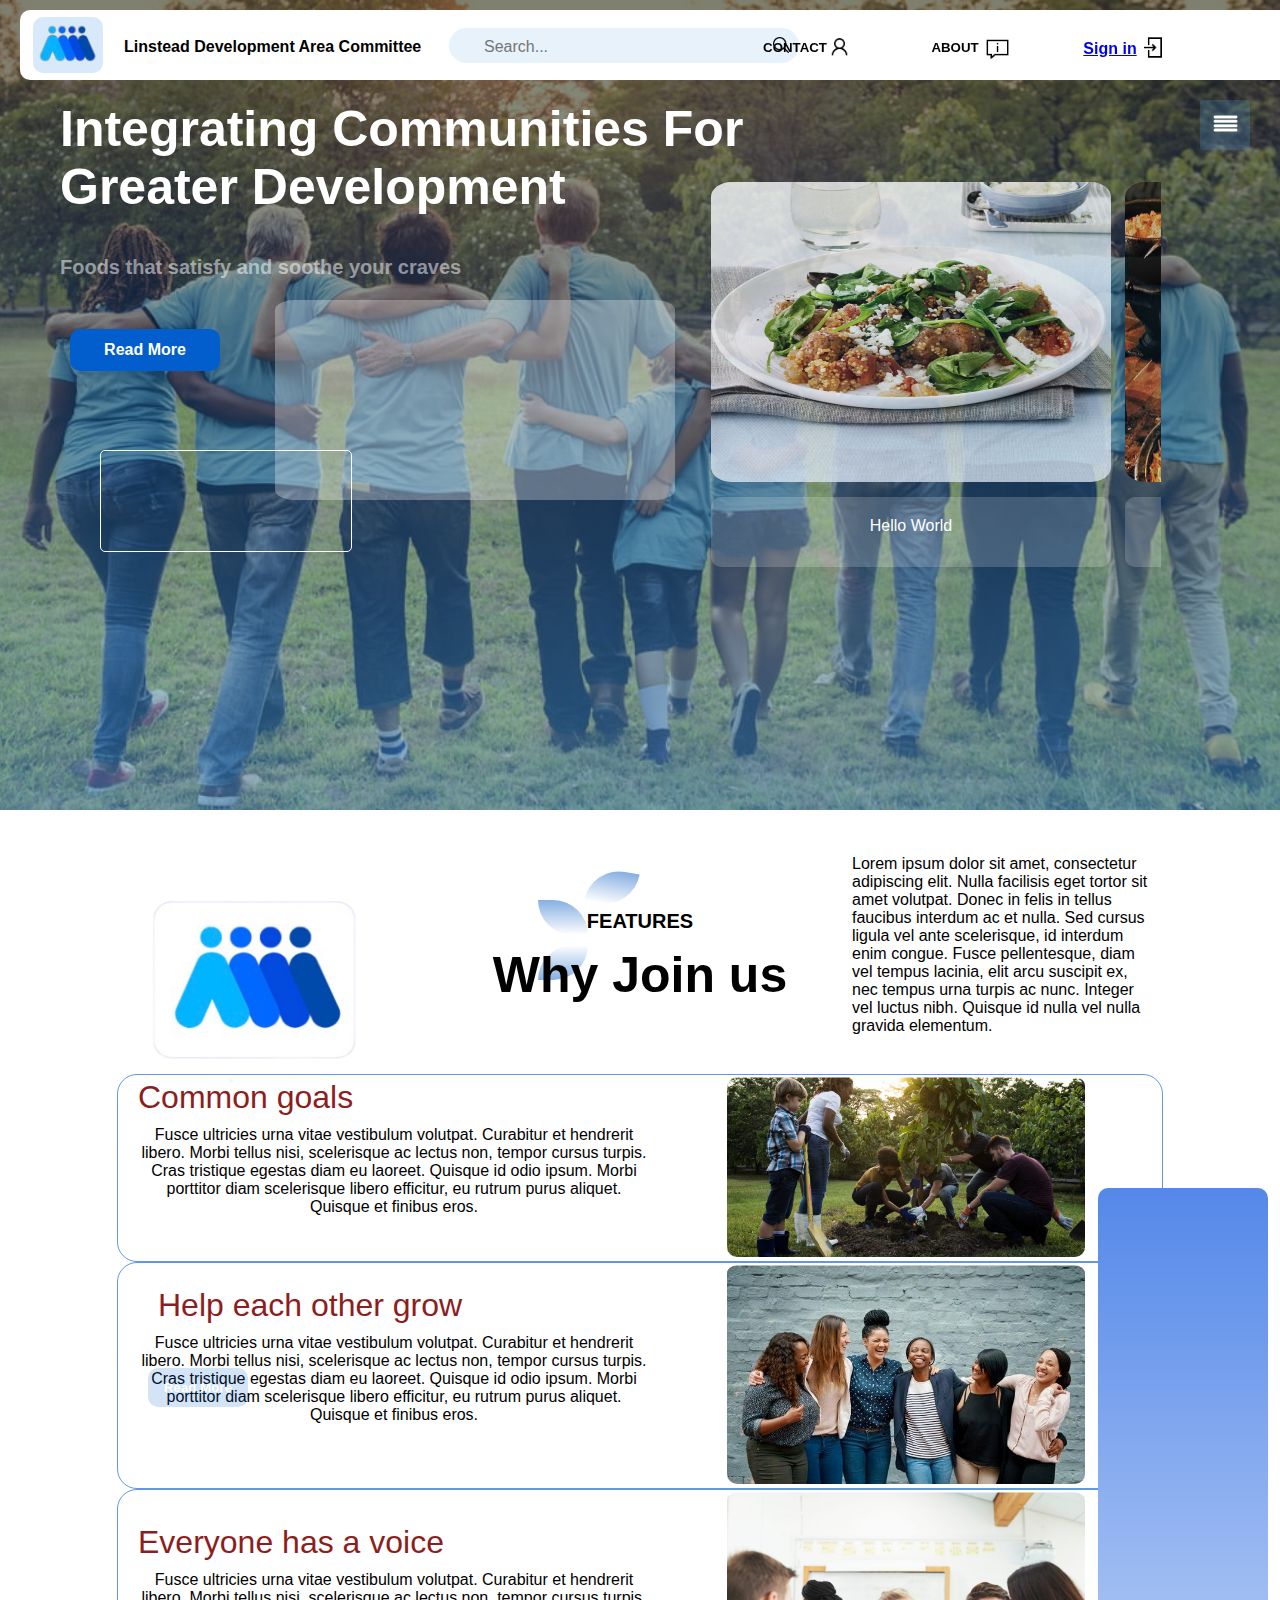
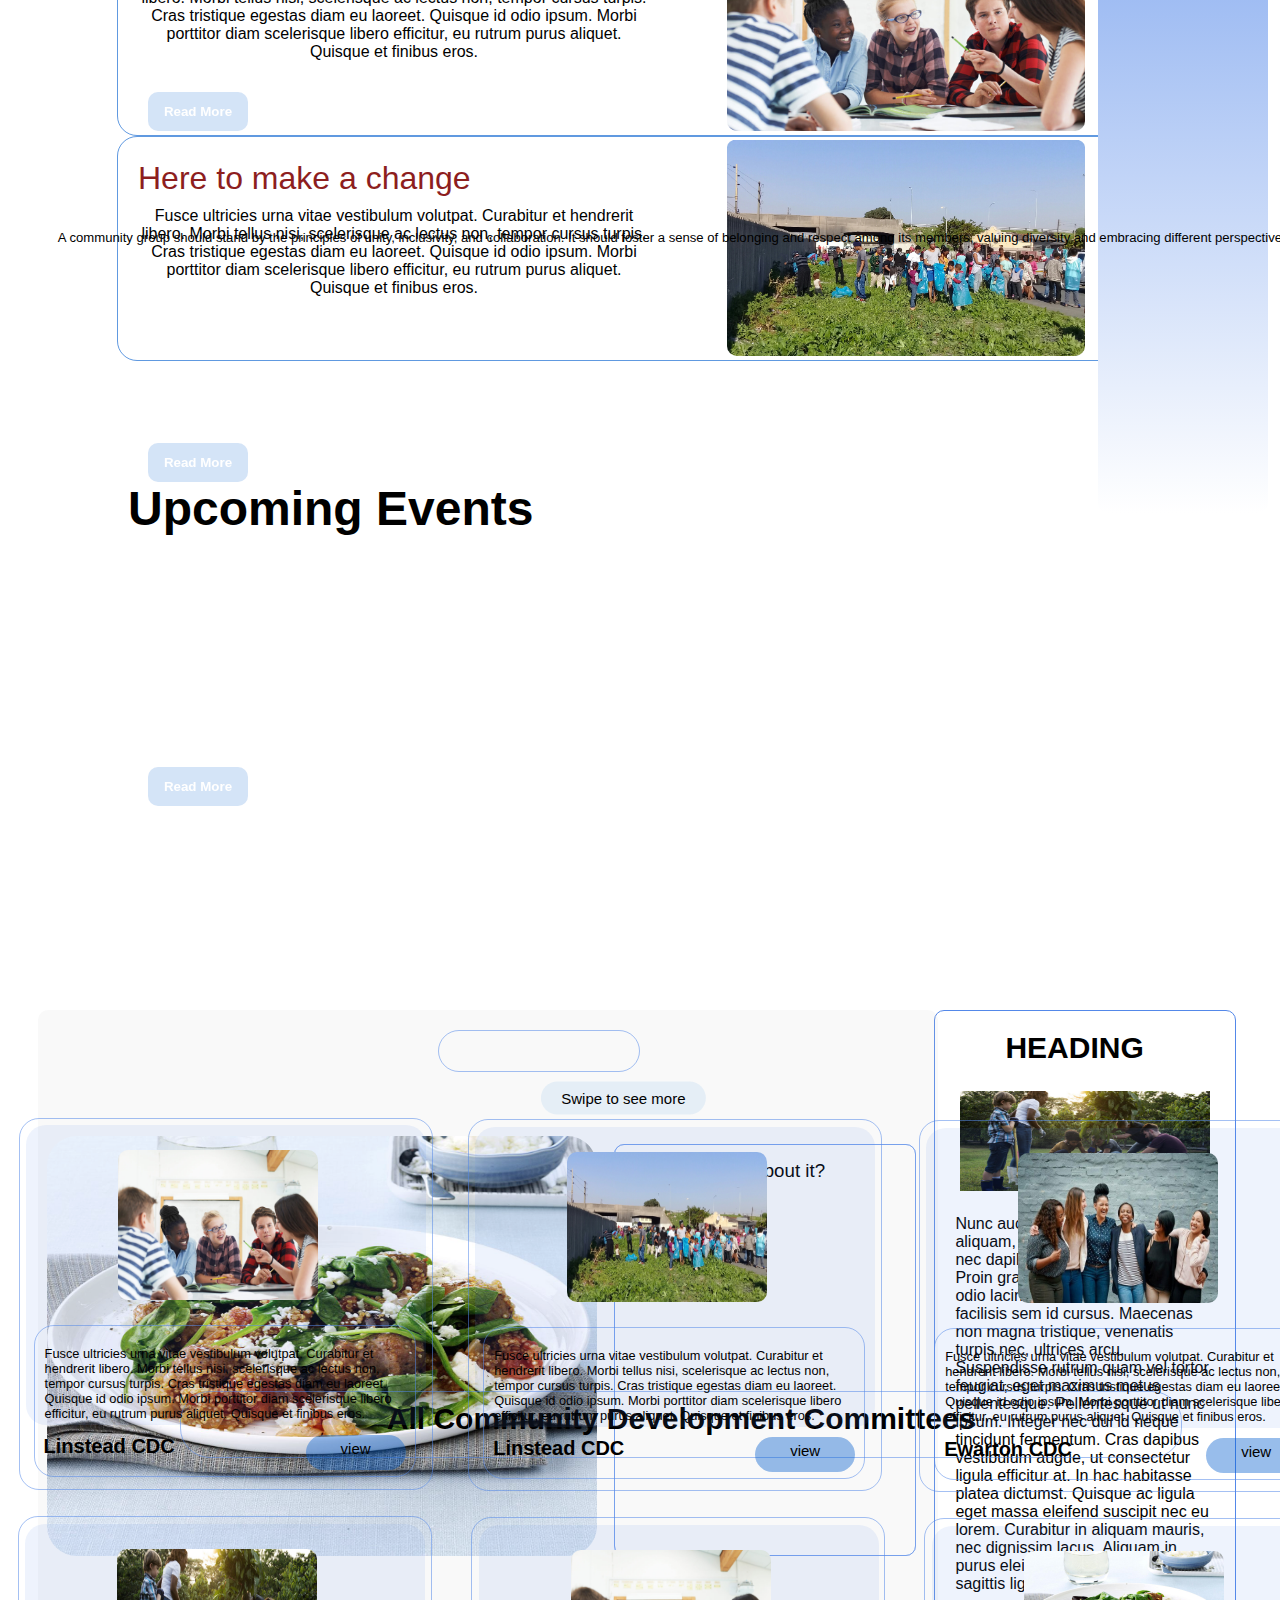
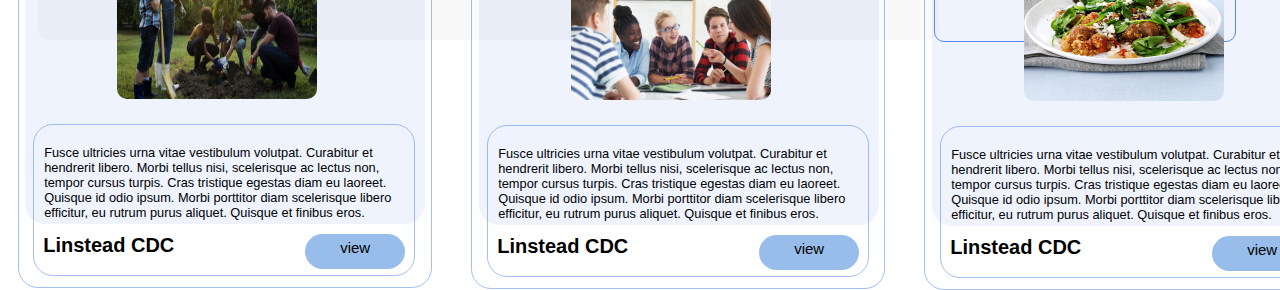
==== commit 8ce053c4: "Add files via upload" ====
--- a/LDAC.html
+++ b/LDAC.html
@@ -17,9 +17,6 @@
 
     <section id ="banner">
         <div class = "banner-box">
-                <h4><b>Integrating Communities For Greater Development</b></h4>
-                <!-----<h2><p> </p></h2>----(blue circle, just commenting in case I need it back)--->
-                <h1>Foods that satisfy and soothe your craves</h1>
             <div class="horizontal-scroll">
                 <img src="images/exps138239_THHC2238742B09_20_7b_WEB.jpg" alt="Image 1">
                 <img src="images/MexicanRoutes-Gastronomy-005.jpg" alt="Image 2">
@@ -28,9 +25,6 @@
                 <div class = "scroll-box1"> <p>Hello World </p></div>
                 <div class = "scroll-box2"> <p>Hello World</p></div>
               </div>
-              <div class="banner-btn">
-                <a href="#"><span></span><b>Read More</b></a>
-            </div>
               </div>
         <div class="taskbar"><p></p>
         <img src="images/photo-output (10).PNG" class="logo">
@@ -60,11 +54,22 @@
         </div>
         
         
+
+        <div class="banner-text">
+            <h4><b>Integrating Communities For Greater Development</b></h4>
+            <!-----<h2><p> </p></h2>----(blue circle, just commenting in case I need it back)--->
+            <h1>Foods that satisfy and soothe your craves</h1>
+            <div class="banner-btn">
+                <a href="#"><span></span><b>Read More</b></a>
+            </div>
+           
+        </div>
+        
+
+    </section>
+
     <div class="banner-sqr"><p> </p></div>
     <div class="banner-sqr2"><p>  </p></div>
-    </section>
-
-
     
     <div id="SideNav">
 
@@ -197,12 +202,15 @@
                 <a href="#"><b>Read More</b></a>
             </div>
         </div>
+        </section>
+
         <div class="line1"> <p>  </p>
             <img src="images/photo-output (9).PNG">
         </div>
         <div class="line2"> <p> Lorem ipsum dolor sit amet, consectetur adipiscing elit. Nulla facilisis eget tortor sit amet volutpat. Donec in felis in tellus faucibus interdum ac et nulla. Sed cursus ligula vel ante scelerisque, id interdum enim congue. Fusce pellentesque, diam vel tempus lacinia, elit arcu suscipit ex, nec tempus urna turpis ac nunc. Integer vel luctus nibh. Quisque id nulla vel nulla gravida elementum.  </p></div>
         <div class="square1"> <p>  </p></div>
         <div class="square2"> <p>  </p></div>
+
 
         <!-----red stroke-->
         <section id ="feature stroke">
@@ -212,14 +220,10 @@
         </section>
 
         <div class = "randomtext"><p><h6>A community group should stand by the principles of unity, inclusivity, and collaboration. It should foster a sense of belonging and respect among its members, valuing diversity and embracing different perspectives.</h6></p></div>
-        </section>
-
-
-
-
-      
+
+        <div class="upEvents"><p><b>Upcoming Events</b></p></div>
+
         <section id= "event">
-              
             <div class = "Events-textbox">
                 <b> HEADING </b>
                 <img src="images/goals.PNG" alt="goals">
@@ -227,7 +231,6 @@
             </div>
         <div class = "Events-box">
             <div class="swipe">Swipe to see more</div>
-            <div class="upEvents"><p><b>Upcoming Events</b></p></div>
             <div class = "oval"><p> </p></div>
             <div class="Events-horizontal-scroll">
                 <img src="images/exps138239_THHC2238742B09_20_7b_WEB.jpg" alt="Image 1">
@@ -249,8 +252,10 @@
                
               </div>
             </div>
-
-                <script>
+            </section>
+
+            <!-----scroll timer-->
+    <script>
         const Eventhorizontalscroll = document.querySelector('.Events-horizontal-scroll');
 
     function scrollHorizontally() {
@@ -259,10 +264,6 @@
 
     setInterval(scrollHorizontally, 10000);
     </script>
-            </section>
-
-            <!-----scroll timer-->
-
 
 
      <section id="CDCs">
--- a/LDAC.css
+++ b/LDAC.css
@@ -86,7 +86,7 @@
 }
 
 
-.banner-box h4{
+.banner-text h4{
  font-size: 50px;
  text-align: left;
  color: #fff;
@@ -95,7 +95,7 @@
  padding-left: 60px;
  font-family: 'Fjalla One';
 }
-.banner-box h2{
+.banner-text h2{
     background-color: #357ace68;
     width: 200px;
     height: 150px;
@@ -104,7 +104,7 @@
     border-radius: 50%;
     position: fixed;
 }
-.banner-box h1{
+.banner-text h1{
   font-size: 20px;
   font-style: normal;
   color: hsla(0, 0%, 100%, 0.503);
@@ -1478,30 +1478,16 @@
 
 @media screen and  (max-width: 767px) {
     #banner{
-        width: 342.5%;
+        width: 340%;
         height: 100vh;
         margin: 0 auto;
     }
-    .banner-box h4{
-        padding:0px;
-        margin-left: 5%;
-        margin-top: 6%;
-        top: 20px;
-        left: 60px;
-    }
-    .banner-box b{
-         width: 500px;
-    }
-    .banner-box h1{
-        margin-top: 3%;
-        font-size: 30px;
-        margin-left: 5%;
-        width: 700px;
-        padding: 0;
+    .banner-text h4{
+        padding-top: 8%;
     }
     .horizontal-scroll{
-        width: 140%;
-        left: 5%;
+        width: 200%;
+        left: 33%;
         top: 40%;
     }
     .horizontal-scroll img{
@@ -1512,29 +1498,20 @@
         width: 35%;
     }
     .scroll-box1{
-        left: 51%;
+        left: 41%;
         width: 35%;
     }
     .scroll-box2{
-        left: 100%;
+        left: 83%;
         width: 35%;
     }
     .taskbar{
         width: 93%;
         left: 50px;
     }
-    .banner-box{
-        left: 10%;
-        height: 80vh;
-        width: 100vh;
-        top: 10%;
-    }
-
-    .banner-btn {
-        padding: 0;
-        left: 40%;
-        width: 100px;
-        display: none;
+    .banner-btn{
+        padding-top: 35%;
+        padding-left: 4%;
     }
     .banner-sqr p{
         top: 86%;
@@ -1561,30 +1538,23 @@
         margin: 80px 40px;
     }
     nav ul{
-        margin-top: 190px;
+        padding-top: 190px;
     }
     #menubtn img{
         width: 45px;
         margin-top: 20px;
     }
-    #feature{
-        background-size: cover;
-        background-position: center;
-        height:135vh;
-    }
     .title-text{
-        margin-left: 110%;
+        padding-left: 110%;
         width: 400px;
     }
-
     .line1 img{
-
-        margin-top: 15%;
-        margin-left: 30%;
+        padding-top: 15%;
+        padding-left: 30%;
     }
     .line2 p{
-        margin-top: 35%;
-        margin-left: 280%;
+        padding-top: 35%;
+        padding-left: 280%;
         width: 370px;
     }
     .square1 {
@@ -1601,42 +1571,41 @@
     }
     .feature-box{
         width: 300%;
-        margin-left: 20%;
+        padding-left: 20%;
         height: 250px;
     }
     .feature-btn{
-        top: 151%;
-        
+        top: 147%;
     }
     .feature-box1{
         width: 300%;
-        margin-left: 20%;
+        padding-left: 20%;
         height: 250px;
     }
     .feature-btn1{
-        top: 181%;
+        top: 175%;
     }
     .feature-box1 img{
         height: 200px;
     }
     .feature-box2{
         width: 300%;
-        margin-left: 20%;
+        padding-left: 20%;
         height: 250px;
     }
     .feature-btn2{
-        top: 211%;
+        top: 203%;
     }
     .feature-box2 img{
         height: 200px;
     }
     .feature-box3{
         width: 300%;
-        margin-left: 20%;
+        padding-left: 20%;
         height: 250px;
     }
     .feature-btn3{
-        top: 241%;
+        top: 230%;
     }
     .feature-box3 img{
         height: 200px;
@@ -1646,13 +1615,11 @@
         width: 60px;
     }
     .randomtext h6{
-        top: 255%;
-        left: 15%;
+        top: 240%;
+        left: 20%;
     }
     .upEvents p{
-      position: absolute;
-      left: 10%;
-      top: 6%;
+      left: 30%;
       width: 600px;
     }
     .Events-box{
@@ -1664,7 +1631,7 @@
         left: 250%;
     }
     .cdc {
-        top: 337%;
+        top: 335%;
         position: absolute;
     }
     .cdc1{
